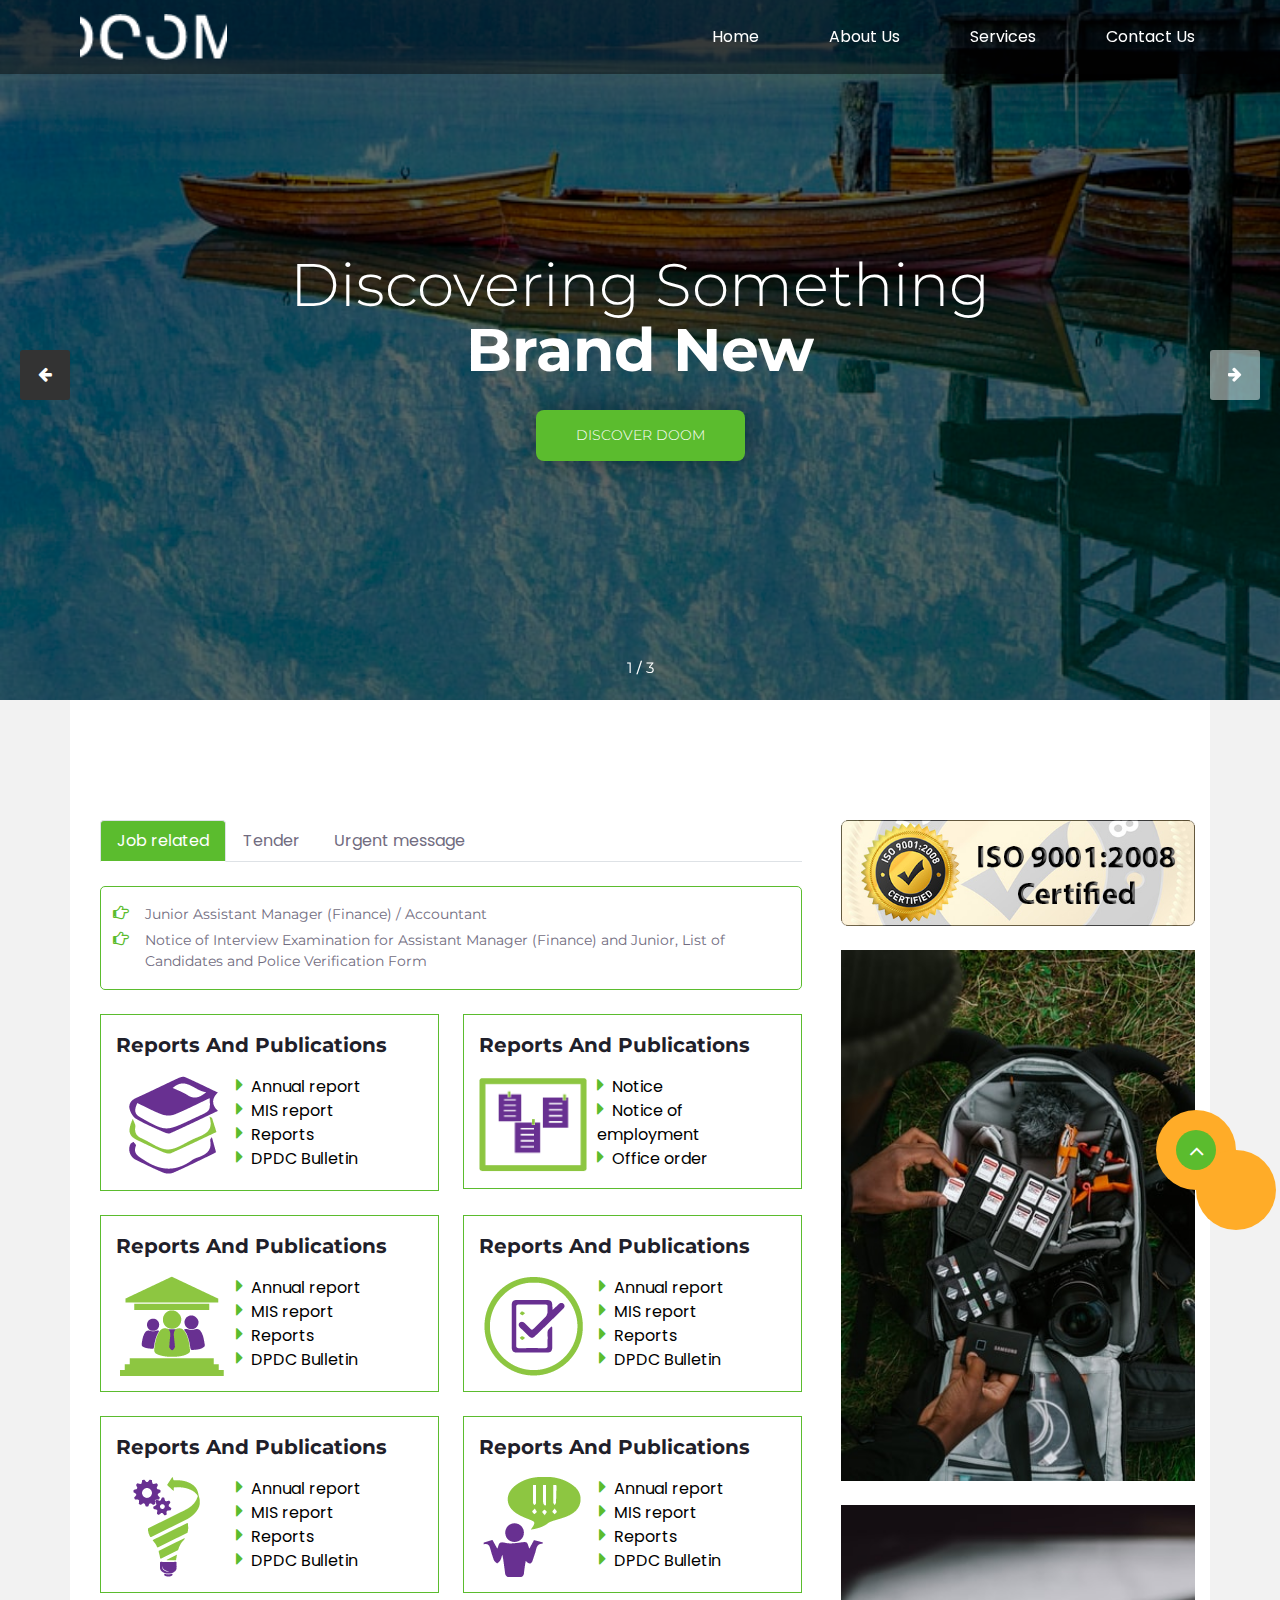
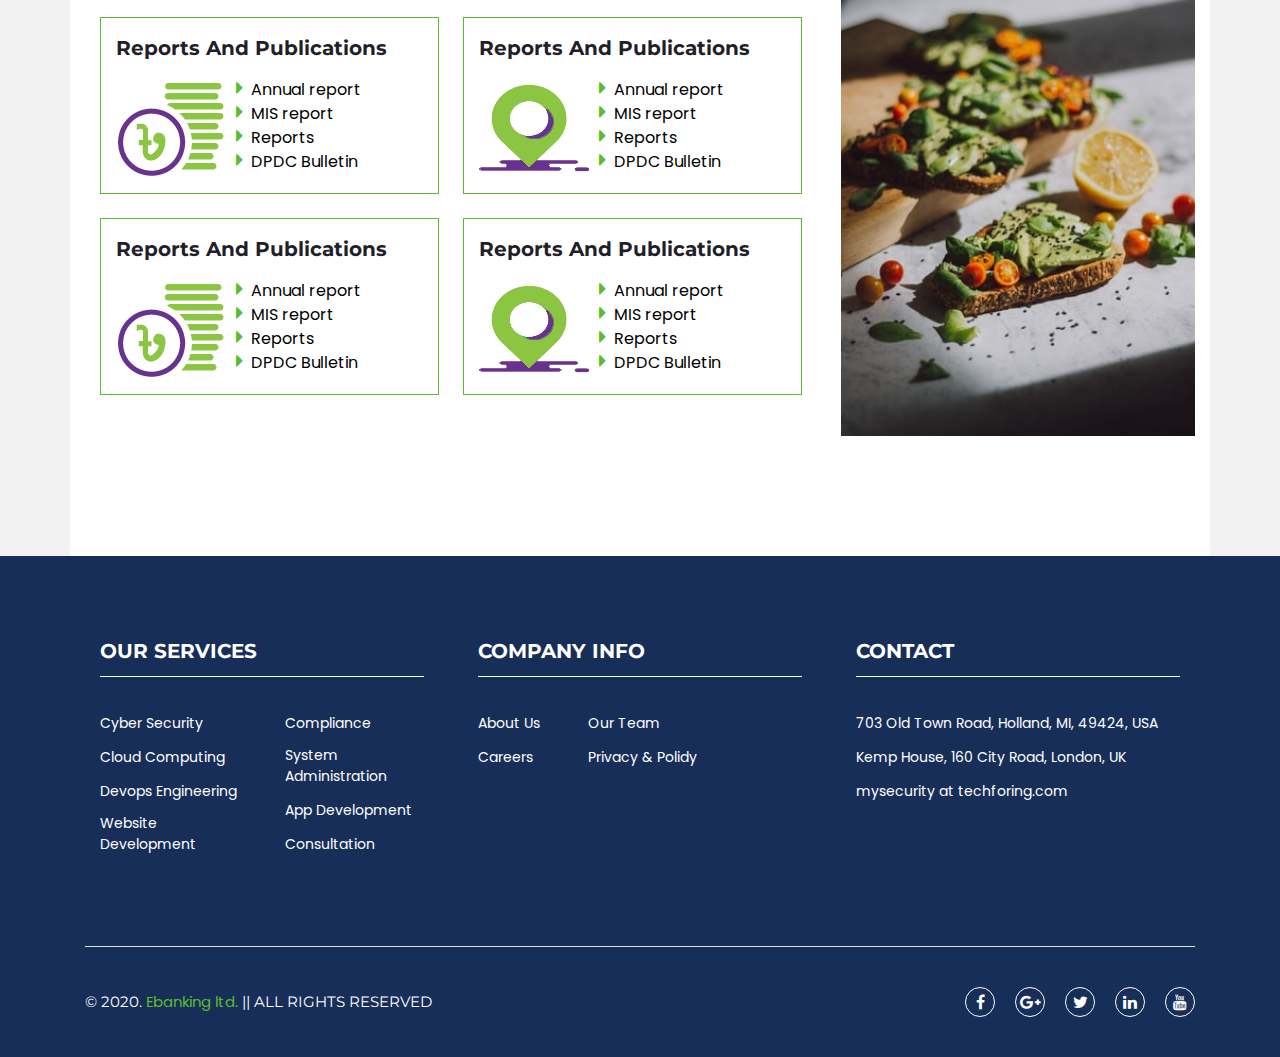
==== index.html @ 88f5cf12 "First update" ====
<!DOCTYPE html>
<html lang="en">
<head>
    <meta charset="UTF-8">
    <meta name="viewport" content="width=device-width, initial-scale=1.0">
    <!-- Google Exo, Montserrat, poppins fonts -->
    <link href="https://fonts.googleapis.com/css2?family=Exo:ital,wght@0,300;0,400;0,500;0,600;0,700;0,800;0,900;1,300;1,400;1,500;1,600;1,700;1,800;1,900&family=Montserrat:ital,wght@0,200;0,300;0,400;0,500;0,600;0,700;1,200;1,300;1,400;1,500;1,600&family=Poppins:ital,wght@0,500;1,500&display=swap" rel="stylesheet" />
    <!-- Favicon hear -->
    <link rel="shortcut icon" href="assets/images/logo/favicon.ico.png" type="image/x-icon">
    <!-- Fontawesome.min.css -->
    <link rel="stylesheet" href="assets/css/font-awesome.min.css" />
    <!-- Bootstrap v5 alpha -->
    <link rel="stylesheet" href="assets/css/bootstrap.min.css" />
    <!-- Animate css -->
    <link rel="stylesheet" href="assets/css/animate.css" />
    <!-- lightcase css -->
    <link rel="stylesheet" href="assets/css/lightcase.css" />
    <!-- swiper css -->
    <link rel="stylesheet" href="assets/css/swiper-bundle.min.css">
    <!-- Plane css -->
    <link rel="stylesheet" href="assets/css/plane.css" />

    <title>FutureGenit</title>
</head>
<body>

    <!-- freeloader start -->
    <!-- freeloader start -->

    <!-- header area start -->
    <header>
        <div class="header-bg">
            <div class="container-fluid p-0">
                <div class="header-item">
                    <div class="header-logo">
                        <a href="#" class="your-barnd">
                            <img src="assets/images/logo/01.png" alt="">
                        </a>
                    </div>
                    <div class="header-menu">
                        <div class="overlay"></div>
                        <div class="main-menu">
                            <ul class="menu-list list-unstyled">
                                <li class="active">
                                    <a href="#home" class="ploor-link">Home</a>
                                </li>
                                <li>
                                    <a href="#about" class="ploor-link">About Us</a>
                                </li>
                                <li>
                                    <a href="#service" class="ploor-link">Services</a>
                                </li>
                                <li>
                                    <a href="#contact" class="ploor-link">Contact Us</a>
                                </li>
                            </ul>
                        </div>
                        <div class="mobile-bar">
                            <span></span>
                            <span></span>
                            <span></span>
                        </div>
                    </div>
                </div>
            </div>
        </div>
    </header>
    <!-- header area Ends  -->

    <!-- banner area start -->
    <section class="banner-area">
        <!-- Swiper -->
        <div class="banner-container">
            <div class="swiper-wrapper">
            <div class="swiper-slide" style="background-image: url(assets/images/banner/bg_1.jpg);">
                <div class="overlay">
                   <div class="container">
                        <div class="banner-position text-center">
                            <div class="banner-content">
                                <span>Discovering Something</span>
                                <h2>Brand New</h2>
                                <button type="button" id="btn" class="btn"><span>Discover Doom</span></button>
                            </div>
                        </div>
                   </div>
                </div>
            </div>
            <div class="swiper-slide" style="background-image: url(assets/images/banner/bg_2.jpg);">
                <div class="overlay">
                   <div class="container">
                        <div class="banner-position text-center">
                            <div class="banner-content">
                                <span>Discovering Something</span>
                                <h2>Brand New</h2>
                                <button type="button" id="btn" class="btn"><span>Discover Doom</span></button>
                            </div>
                        </div>
                   </div>
                </div>
            </div>
            <div class="swiper-slide" style="background-image: url(assets/images/banner/bg_3.jpg);">
                <div class="overlay">
                   <div class="container">
                        <div class="banner-position text-center">
                            <div class="banner-content">
                                <span>Discovering Something</span>
                                <h2>Brand New</h2>
                                <button type="button" id="btn" class="btn"><span>Discover Doom</span></button>
                            </div>
                        </div>
                   </div>
                </div>
            </div>
            </div>
            <!-- Add Pagination -->
            <div class="swiper-pagination"></div>
            <!-- Add Arrows -->
            <div class="banner-button-next"><i class="fa fa-arrow-right" data-toggle="tooltip" data-placement="top" title="Nex"></i></div>
            <div class="banner-button-prev"><i class="fa fa-arrow-left" data-toggle="tooltip" data-placement="top" title="Prev"></i></div>
        </div>
    </section>
    <!-- banner area ends  -->

    <!-- main content start -->
    <div id="main-content">
        <div class="container bg-white">
            <div class="row">
                <div class="col-lg-8 col-12">
                    <!-- Feature tab start -->
                    <section  class="feature-area">
                        <div class="container">
                            <div class="content-header">
                                <nav>
                                    <div class="nav nav-tabs" id="nav-tab" role="tablist">
                                        <a class="nav-link active" id="nav-job-tab" data-toggle="tab" href="#nav-job" role="tab" aria-controls="nav-job" aria-selected="true">Job related</a>
                                        <a class="nav-link" id="nav-tender-tab" data-toggle="tab" href="#nav-tender" role="tab" aria-controls="nav-tender" aria-selected="false">Tender</a>
                                        <a class="nav-link" id="nav-message-tab" data-toggle="tab" href="#nav-message" role="tab" aria-controls="nav-message" aria-selected="false">Urgent message</a>
                                    </div>
                                </nav>
                            </div>
                            <div class="section-wrapper">
                                <div class="tab-content" id="nav-tabContent">
                                    <div class="tab-pane fade show active" id="nav-job" role="tabpanel" aria-labelledby="nav-job-tab">
                                        <div class="ca-content">
                                            <ul id="career_lst">
                                                <li><a href="#0"><i class="fa fa-hand-o-right"></i><span>Junior Assistant Manager (Finance) / Accountant</span></a></li>
                                                <li><a href="#0"><i class="fa fa-hand-o-right"></i><span>Notice of Interview Examination for Assistant Manager (Finance) and Junior, List of Candidates and Police Verification Form</span></a></li>
                                            </ul>
                                        </div>
                                        <div class="row">
                                            <div class="col-md-6 col-12 mb-4">
                                                <div class="feature-item">
                                                    <div class="item-title">
                                                        <h4>Reports and Publications</h4>
                                                    </div>
                                                    <div class="feature-content">
                                                        <div class="content-thumb">
                                                            <img src="assets/images/feature/01.png" alt="feature-images">
                                                        </div>
                                                        <ul class="content-list">
                                                            <li>
                                                                <a href="#0" data-toggle="tooltip" data-placement="right" title="Reports"><i class="fa fa-caret-right"></i>Annual report</a>
                                                            </li>
                                                            <li>
                                                                <a href="#0" data-toggle="tooltip" data-placement="right" title="MIS reports"><i class="fa fa-caret-right"></i>MIS report</a>
                                                            </li>
                                                            <li>
                                                                <a href="#0" data-toggle="tooltip" data-placement="right" title="Reports"><i class="fa fa-caret-right"></i>Reports</a>
                                                            </li>
                                                            <li>
                                                                <a href="#0" data-toggle="tooltip" data-placement="right" title="Bulletin"><i class="fa fa-caret-right"></i>DPDC Bulletin</a>
                                                            </li>
                                                        </ul>
                                                    </div>
                                                </div>
                                            </div>
                                            <div class="col-md-6 col-12 mb-4">
                                                <div class="feature-item">
                                                    <div class="item-title">
                                                        <h4>Reports and Publications</h4>
                                                    </div>
                                                    <div class="feature-content">
                                                        <div class="content-thumb">
                                                            <img src="assets/images/feature/02.png" alt="feature-images">
                                                        </div>
                                                        <ul class="content-list">
                                                            <li>
                                                                <a href="#0" data-toggle="tooltip" data-placement="right" title="Notice"><i class="fa fa-caret-right"></i>Notice</a>
                                                            </li>
                                                            <li>
                                                                <a href="#0" data-toggle="tooltip" data-placement="right" title="Notice of employment"><i class="fa fa-caret-right"></i>Notice of employment</a>
                                                            </li>
                                                            <li>
                                                                <a href="#0" data-toggle="tooltip" data-placement="right" title="Office order"><i class="fa fa-caret-right"></i>Office order</a>
                                                            </li>
                                                        </ul>
                                                    </div>
                                                </div>
                                            </div>
                                            <div class="col-md-6 col-12 mb-4">
                                                <div class="feature-item">
                                                    <div class="item-title">
                                                        <h4>Reports and Publications</h4>
                                                    </div>
                                                    <div class="feature-content">
                                                        <div class="content-thumb">
                                                            <img src="assets/images/feature/03.png" alt="feature-images">
                                                        </div>
                                                        <ul class="content-list">
                                                            <li>
                                                                <a href="#0" data-toggle="tooltip" data-placement="right" title="Reports"><i class="fa fa-caret-right"></i>Annual report</a>
                                                            </li>
                                                            <li>
                                                                <a href="#0" data-toggle="tooltip" data-placement="right" title="MIS reports"><i class="fa fa-caret-right"></i>MIS report</a>
                                                            </li>
                                                            <li>
                                                                <a href="#0" data-toggle="tooltip" data-placement="right" title="Reports"><i class="fa fa-caret-right"></i>Reports</a>
                                                            </li>
                                                            <li>
                                                                <a href="#0" data-toggle="tooltip" data-placement="right" title="Bulletin"><i class="fa fa-caret-right"></i>DPDC Bulletin</a>
                                                            </li>
                                                        </ul>
                                                    </div>
                                                </div>
                                            </div>
                                            <div class="col-md-6 col-12 mb-4">
                                                <div class="feature-item">
                                                    <div class="item-title">
                                                        <h4>Reports and Publications</h4>
                                                    </div>
                                                    <div class="feature-content">
                                                        <div class="content-thumb">
                                                            <img src="assets/images/feature/04.png" alt="feature-images">
                                                        </div>
                                                        <ul class="content-list">
                                                            <li>
                                                                <a href="#0" data-toggle="tooltip" data-placement="right" title="Reports"><i class="fa fa-caret-right"></i>Annual report</a>
                                                            </li>
                                                            <li>
                                                                <a href="#0" data-toggle="tooltip" data-placement="right" title="MIS reports"><i class="fa fa-caret-right"></i>MIS report</a>
                                                            </li>
                                                            <li>
                                                                <a href="#0" data-toggle="tooltip" data-placement="right" title="Reports"><i class="fa fa-caret-right"></i>Reports</a>
                                                            </li>
                                                            <li>
                                                                <a href="#0" data-toggle="tooltip" data-placement="right" title="Bulletin"><i class="fa fa-caret-right"></i>DPDC Bulletin</a>
                                                            </li>
                                                        </ul>
                                                    </div>
                                                </div>
                                            </div>
                                            <div class="col-md-6 col-12 mb-4">
                                                <div class="feature-item">
                                                    <div class="item-title">
                                                        <h4>Reports and Publications</h4>
                                                    </div>
                                                    <div class="feature-content">
                                                        <div class="content-thumb">
                                                            <img src="assets/images/feature/05.png" alt="feature-images">
                                                        </div>
                                                        <ul class="content-list">
                                                            <li>
                                                                <a href="#0" data-toggle="tooltip" data-placement="right" title="Reports"><i class="fa fa-caret-right"></i>Annual report</a>
                                                            </li>
                                                            <li>
                                                                <a href="#0" data-toggle="tooltip" data-placement="right" title="MIS reports"><i class="fa fa-caret-right"></i>MIS report</a>
                                                            </li>
                                                            <li>
                                                                <a href="#0" data-toggle="tooltip" data-placement="right" title="Reports"><i class="fa fa-caret-right"></i>Reports</a>
                                                            </li>
                                                            <li>
                                                                <a href="#0" data-toggle="tooltip" data-placement="right" title="Bulletin"><i class="fa fa-caret-right"></i>DPDC Bulletin</a>
                                                            </li>
                                                        </ul>
                                                    </div>
                                                </div>
                                            </div>
                                            <div class="col-md-6 col-12 mb-4">
                                                <div class="feature-item">
                                                    <div class="item-title">
                                                        <h4>Reports and Publications</h4>
                                                    </div>
                                                    <div class="feature-content">
                                                        <div class="content-thumb">
                                                            <img src="assets/images/feature/06.png" alt="feature-images">
                                                        </div>
                                                        <ul class="content-list">
                                                            <li>
                                                                <a href="#0" data-toggle="tooltip" data-placement="right" title="Reports"><i class="fa fa-caret-right"></i>Annual report</a>
                                                            </li>
                                                            <li>
                                                                <a href="#0" data-toggle="tooltip" data-placement="right" title="MIS reports"><i class="fa fa-caret-right"></i>MIS report</a>
                                                            </li>
                                                            <li>
                                                                <a href="#0" data-toggle="tooltip" data-placement="right" title="Reports"><i class="fa fa-caret-right"></i>Reports</a>
                                                            </li>
                                                            <li>
                                                                <a href="#0" data-toggle="tooltip" data-placement="right" title="Bulletin"><i class="fa fa-caret-right"></i>DPDC Bulletin</a>
                                                            </li>
                                                        </ul>
                                                    </div>
                                                </div>
                                            </div>
                                            <div class="col-md-6 col-12 mb-4">
                                                <div class="feature-item">
                                                    <div class="item-title">
                                                        <h4>Reports and Publications</h4>
                                                    </div>
                                                    <div class="feature-content">
                                                        <div class="content-thumb">
                                                            <img src="assets/images/feature/07.png" alt="feature-images">
                                                        </div>
                                                        <ul class="content-list">
                                                            <li>
                                                                <a href="#0" data-toggle="tooltip" data-placement="right" title="Reports"><i class="fa fa-caret-right"></i>Annual report</a>
                                                            </li>
                                                            <li>
                                                                <a href="#0" data-toggle="tooltip" data-placement="right" title="MIS reports"><i class="fa fa-caret-right"></i>MIS report</a>
                                                            </li>
                                                            <li>
                                                                <a href="#0" data-toggle="tooltip" data-placement="right" title="Reports"><i class="fa fa-caret-right"></i>Reports</a>
                                                            </li>
                                                            <li>
                                                                <a href="#0" data-toggle="tooltip" data-placement="right" title="Bulletin"><i class="fa fa-caret-right"></i>DPDC Bulletin</a>
                                                            </li>
                                                        </ul>
                                                    </div>
                                                </div>
                                            </div>
                                            <div class="col-md-6 col-12 mb-4">
                                                <div class="feature-item">
                                                    <div class="item-title">
                                                        <h4>Reports and Publications</h4>
                                                    </div>
                                                    <div class="feature-content">
                                                        <div class="content-thumb">
                                                            <img src="assets/images/feature/08.png" alt="feature-images">
                                                        </div>
                                                        <ul class="content-list">
                                                            <li>
                                                                <a href="#0" data-toggle="tooltip" data-placement="right" title="Reports"><i class="fa fa-caret-right"></i>Annual report</a>
                                                            </li>
                                                            <li>
                                                                <a href="#0" data-toggle="tooltip" data-placement="right" title="MIS reports"><i class="fa fa-caret-right"></i>MIS report</a>
                                                            </li>
                                                            <li>
                                                                <a href="#0" data-toggle="tooltip" data-placement="right" title="Reports"><i class="fa fa-caret-right"></i>Reports</a>
                                                            </li>
                                                            <li>
                                                                <a href="#0" data-toggle="tooltip" data-placement="right" title="Bulletin"><i class="fa fa-caret-right"></i>DPDC Bulletin</a>
                                                            </li>
                                                        </ul>
                                                    </div>
                                                </div>
                                            </div>
                                            <div class="col-md-6 col-12 mb-4 mb-md-0">
                                                <div class="feature-item">
                                                    <div class="item-title">
                                                        <h4>Reports and Publications</h4>
                                                    </div>
                                                    <div class="feature-content">
                                                        <div class="content-thumb">
                                                            <img src="assets/images/feature/07.png" alt="feature-images">
                                                        </div>
                                                        <ul class="content-list">
                                                            <li>
                                                                <a href="#0" data-toggle="tooltip" data-placement="right" title="Reports"><i class="fa fa-caret-right"></i>Annual report</a>
                                                            </li>
                                                            <li>
                                                                <a href="#0" data-toggle="tooltip" data-placement="right" title="MIS reports"><i class="fa fa-caret-right"></i>MIS report</a>
                                                            </li>
                                                            <li>
                                                                <a href="#0" data-toggle="tooltip" data-placement="right" title="Reports"><i class="fa fa-caret-right"></i>Reports</a>
                                                            </li>
                                                            <li>
                                                                <a href="#0" data-toggle="tooltip" data-placement="right" title="Bulletin"><i class="fa fa-caret-right"></i>DPDC Bulletin</a>
                                                            </li>
                                                        </ul>
                                                    </div>
                                                </div>
                                            </div>
                                            <div class="col-md-6 col-12 mb-4 mb-md-0">
                                                <div class="feature-item">
                                                    <div class="item-title">
                                                        <h4>Reports and Publications</h4>
                                                    </div>
                                                    <div class="feature-content">
                                                        <div class="content-thumb">
                                                            <img src="assets/images/feature/08.png" alt="feature-images">
                                                        </div>
                                                        <ul class="content-list">
                                                            <li>
                                                                <a href="#0" data-toggle="tooltip" data-placement="right" title="Reports"><i class="fa fa-caret-right"></i>Annual report</a>
                                                            </li>
                                                            <li>
                                                                <a href="#0" data-toggle="tooltip" data-placement="right" title="MIS reports"><i class="fa fa-caret-right"></i>MIS report</a>
                                                            </li>
                                                            <li>
                                                                <a href="#0" data-toggle="tooltip" data-placement="right" title="Reports"><i class="fa fa-caret-right"></i>Reports</a>
                                                            </li>
                                                            <li>
                                                                <a href="#0" data-toggle="tooltip" data-placement="right" title="Bulletin"><i class="fa fa-caret-right"></i>DPDC Bulletin</a>
                                                            </li>
                                                        </ul>
                                                    </div>
                                                </div>
                                            </div>
                                        </div>
                                    </div>
                                    <div class="tab-pane fade" id="nav-tender" role="tabpanel" aria-labelledby="nav-tender-tab">
                                        <div class="ca-content">
                                            <ul id="career_lst">
                                                <li><a href="#0"><i class="fa fa-hand-o-right"></i><span>Providing of Vehicle Services of Micro-bus with Driver Fuels & Maintenance on monthly rental basis for One year.</span></a></li>
                                                <li><a href="#0"><i class="fa fa-hand-o-right"></i><span>Procurement and Supply of Pre-Printed Bill Form, White Paper, Amendment and Other Forms.</span></a></li>
                                                <li><a href="#0"><i class="fa fa-hand-o-right"></i><span>Installation of 11kV Dual source at Judges Complex and Judges Tower, Dhaka under NOCS Kakrail.</span></a></li>
                                                <li><a href="#0"><i class="fa fa-hand-o-right"></i><span>Providing of Vehicle Services of 2 Cars and 2 Microbuses with Driver Fuels & Maintenance on monthly rental basis for Six months under ESPSN project, DPDC</span></a></li>
                                            </ul>
                                        </div>
                                        <div class="row">
                                            <div class="col-md-6 col-12 mb-4">
                                                <div class="feature-item">
                                                    <div class="item-title">
                                                        <h4>Reports and Publications</h4>
                                                    </div>
                                                    <div class="feature-content">
                                                        <div class="content-thumb">
                                                            <img src="assets/images/feature/01.png" alt="feature-images">
                                                        </div>
                                                        <ul class="content-list">
                                                            <li>
                                                                <a href="#0" data-toggle="tooltip" data-placement="right" title="Reports"><i class="fa fa-caret-right"></i>Annual report</a>
                                                            </li>
                                                            <li>
                                                                <a href="#0" data-toggle="tooltip" data-placement="right" title="MIS reports"><i class="fa fa-caret-right"></i>MIS report</a>
                                                            </li>
                                                            <li>
                                                                <a href="#0" data-toggle="tooltip" data-placement="right" title="Reports"><i class="fa fa-caret-right"></i>Reports</a>
                                                            </li>
                                                            <li>
                                                                <a href="#0" data-toggle="tooltip" data-placement="right" title="Bulletin"><i class="fa fa-caret-right"></i>DPDC Bulletin</a>
                                                            </li>
                                                        </ul>
                                                    </div>
                                                </div>
                                            </div>
                                            <div class="col-md-6 col-12 mb-4">
                                                <div class="feature-item">
                                                    <div class="item-title">
                                                        <h4>Reports and Publications</h4>
                                                    </div>
                                                    <div class="feature-content">
                                                        <div class="content-thumb">
                                                            <img src="assets/images/feature/02.png" alt="feature-images">
                                                        </div>
                                                        <ul class="content-list">
                                                            <li>
                                                                <a href="#0" data-toggle="tooltip" data-placement="right" title="Notice"><i class="fa fa-caret-right"></i>Notice</a>
                                                            </li>
                                                            <li>
                                                                <a href="#0" data-toggle="tooltip" data-placement="right" title="Notice of employment"><i class="fa fa-caret-right"></i>Notice of employment</a>
                                                            </li>
                                                            <li>
                                                                <a href="#0" data-toggle="tooltip" data-placement="right" title="Office order"><i class="fa fa-caret-right"></i>Office order</a>
                                                            </li>
                                                        </ul>
                                                    </div>
                                                </div>
                                            </div>
                                            <div class="col-md-6 col-12 mb-4">
                                                <div class="feature-item">
                                                    <div class="item-title">
                                                        <h4>Reports and Publications</h4>
                                                    </div>
                                                    <div class="feature-content">
                                                        <div class="content-thumb">
                                                            <img src="assets/images/feature/03.png" alt="feature-images">
                                                        </div>
                                                        <ul class="content-list">
                                                            <li>
                                                                <a href="#0" data-toggle="tooltip" data-placement="right" title="Reports"><i class="fa fa-caret-right"></i>Annual report</a>
                                                            </li>
                                                            <li>
                                                                <a href="#0" data-toggle="tooltip" data-placement="right" title="MIS reports"><i class="fa fa-caret-right"></i>MIS report</a>
                                                            </li>
                                                            <li>
                                                                <a href="#0" data-toggle="tooltip" data-placement="right" title="Reports"><i class="fa fa-caret-right"></i>Reports</a>
                                                            </li>
                                                            <li>
                                                                <a href="#0" data-toggle="tooltip" data-placement="right" title="Bulletin"><i class="fa fa-caret-right"></i>DPDC Bulletin</a>
                                                            </li>
                                                        </ul>
                                                    </div>
                                                </div>
                                            </div>
                                            <div class="col-md-6 col-12 mb-4">
                                                <div class="feature-item">
                                                    <div class="item-title">
                                                        <h4>Reports and Publications</h4>
                                                    </div>
                                                    <div class="feature-content">
                                                        <div class="content-thumb">
                                                            <img src="assets/images/feature/04.png" alt="feature-images">
                                                        </div>
                                                        <ul class="content-list">
                                                            <li>
                                                                <a href="#0" data-toggle="tooltip" data-placement="right" title="Reports"><i class="fa fa-caret-right"></i>Annual report</a>
                                                            </li>
                                                            <li>
                                                                <a href="#0" data-toggle="tooltip" data-placement="right" title="MIS reports"><i class="fa fa-caret-right"></i>MIS report</a>
                                                            </li>
                                                            <li>
                                                                <a href="#0" data-toggle="tooltip" data-placement="right" title="Reports"><i class="fa fa-caret-right"></i>Reports</a>
                                                            </li>
                                                            <li>
                                                                <a href="#0" data-toggle="tooltip" data-placement="right" title="Bulletin"><i class="fa fa-caret-right"></i>DPDC Bulletin</a>
                                                            </li>
                                                        </ul>
                                                    </div>
                                                </div>
                                            </div>
                                            <div class="col-md-6 col-12 mb-4">
                                                <div class="feature-item">
                                                    <div class="item-title">
                                                        <h4>Reports and Publications</h4>
                                                    </div>
                                                    <div class="feature-content">
                                                        <div class="content-thumb">
                                                            <img src="assets/images/feature/05.png" alt="feature-images">
                                                        </div>
                                                        <ul class="content-list">
                                                            <li>
                                                                <a href="#0" data-toggle="tooltip" data-placement="right" title="Reports"><i class="fa fa-caret-right"></i>Annual report</a>
                                                            </li>
                                                            <li>
                                                                <a href="#0" data-toggle="tooltip" data-placement="right" title="MIS reports"><i class="fa fa-caret-right"></i>MIS report</a>
                                                            </li>
                                                            <li>
                                                                <a href="#0" data-toggle="tooltip" data-placement="right" title="Reports"><i class="fa fa-caret-right"></i>Reports</a>
                                                            </li>
                                                            <li>
                                                                <a href="#0" data-toggle="tooltip" data-placement="right" title="Bulletin"><i class="fa fa-caret-right"></i>DPDC Bulletin</a>
                                                            </li>
                                                        </ul>
                                                    </div>
                                                </div>
                                            </div>
                                            <div class="col-md-6 col-12 mb-4">
                                                <div class="feature-item">
                                                    <div class="item-title">
                                                        <h4>Reports and Publications</h4>
                                                    </div>
                                                    <div class="feature-content">
                                                        <div class="content-thumb">
                                                            <img src="assets/images/feature/06.png" alt="feature-images">
                                                        </div>
                                                        <ul class="content-list">
                                                            <li>
                                                                <a href="#0" data-toggle="tooltip" data-placement="right" title="Reports"><i class="fa fa-caret-right"></i>Annual report</a>
                                                            </li>
                                                            <li>
                                                                <a href="#0" data-toggle="tooltip" data-placement="right" title="MIS reports"><i class="fa fa-caret-right"></i>MIS report</a>
                                                            </li>
                                                            <li>
                                                                <a href="#0" data-toggle="tooltip" data-placement="right" title="Reports"><i class="fa fa-caret-right"></i>Reports</a>
                                                            </li>
                                                            <li>
                                                                <a href="#0" data-toggle="tooltip" data-placement="right" title="Bulletin"><i class="fa fa-caret-right"></i>DPDC Bulletin</a>
                                                            </li>
                                                        </ul>
                                                    </div>
                                                </div>
                                            </div>
                                            <div class="col-md-6 col-12 mb-4">
                                                <div class="feature-item">
                                                    <div class="item-title">
                                                        <h4>Reports and Publications</h4>
                                                    </div>
                                                    <div class="feature-content">
                                                        <div class="content-thumb">
                                                            <img src="assets/images/feature/07.png" alt="feature-images">
                                                        </div>
                                                        <ul class="content-list">
                                                            <li>
                                                                <a href="#0" data-toggle="tooltip" data-placement="right" title="Reports"><i class="fa fa-caret-right"></i>Annual report</a>
                                                            </li>
                                                            <li>
                                                                <a href="#0" data-toggle="tooltip" data-placement="right" title="MIS reports"><i class="fa fa-caret-right"></i>MIS report</a>
                                                            </li>
                                                            <li>
                                                                <a href="#0" data-toggle="tooltip" data-placement="right" title="Reports"><i class="fa fa-caret-right"></i>Reports</a>
                                                            </li>
                                                            <li>
                                                                <a href="#0" data-toggle="tooltip" data-placement="right" title="Bulletin"><i class="fa fa-caret-right"></i>DPDC Bulletin</a>
                                                            </li>
                                                        </ul>
                                                    </div>
                                                </div>
                                            </div>
                                            <div class="col-md-6 col-12 mb-4">
                                                <div class="feature-item">
                                                    <div class="item-title">
                                                        <h4>Reports and Publications</h4>
                                                    </div>
                                                    <div class="feature-content">
                                                        <div class="content-thumb">
                                                            <img src="assets/images/feature/08.png" alt="feature-images">
                                                        </div>
                                                        <ul class="content-list">
                                                            <li>
                                                                <a href="#0" data-toggle="tooltip" data-placement="right" title="Reports"><i class="fa fa-caret-right"></i>Annual report</a>
                                                            </li>
                                                            <li>
                                                                <a href="#0" data-toggle="tooltip" data-placement="right" title="MIS reports"><i class="fa fa-caret-right"></i>MIS report</a>
                                                            </li>
                                                            <li>
                                                                <a href="#0" data-toggle="tooltip" data-placement="right" title="Reports"><i class="fa fa-caret-right"></i>Reports</a>
                                                            </li>
                                                            <li>
                                                                <a href="#0" data-toggle="tooltip" data-placement="right" title="Bulletin"><i class="fa fa-caret-right"></i>DPDC Bulletin</a>
                                                            </li>
                                                        </ul>
                                                    </div>
                                                </div>
                                            </div>
                                            <div class="col-md-6 col-12 mb-4 mb-md-0">
                                                <div class="feature-item">
                                                    <div class="item-title">
                                                        <h4>Reports and Publications</h4>
                                                    </div>
                                                    <div class="feature-content">
                                                        <div class="content-thumb">
                                                            <img src="assets/images/feature/07.png" alt="feature-images">
                                                        </div>
                                                        <ul class="content-list">
                                                            <li>
                                                                <a href="#0" data-toggle="tooltip" data-placement="right" title="Reports"><i class="fa fa-caret-right"></i>Annual report</a>
                                                            </li>
                                                            <li>
                                                                <a href="#0" data-toggle="tooltip" data-placement="right" title="MIS reports"><i class="fa fa-caret-right"></i>MIS report</a>
                                                            </li>
                                                            <li>
                                                                <a href="#0" data-toggle="tooltip" data-placement="right" title="Reports"><i class="fa fa-caret-right"></i>Reports</a>
                                                            </li>
                                                            <li>
                                                                <a href="#0" data-toggle="tooltip" data-placement="right" title="Bulletin"><i class="fa fa-caret-right"></i>DPDC Bulletin</a>
                                                            </li>
                                                        </ul>
                                                    </div>
                                                </div>
                                            </div>
                                            <div class="col-md-6 col-12 mb-4 mb-md-0">
                                                <div class="feature-item">
                                                    <div class="item-title">
                                                        <h4>Reports and Publications</h4>
                                                    </div>
                                                    <div class="feature-content">
                                                        <div class="content-thumb">
                                                            <img src="assets/images/feature/08.png" alt="feature-images">
                                                        </div>
                                                        <ul class="content-list">
                                                            <li>
                                                                <a href="#0" data-toggle="tooltip" data-placement="right" title="Reports"><i class="fa fa-caret-right"></i>Annual report</a>
                                                            </li>
                                                            <li>
                                                                <a href="#0" data-toggle="tooltip" data-placement="right" title="MIS reports"><i class="fa fa-caret-right"></i>MIS report</a>
                                                            </li>
                                                            <li>
                                                                <a href="#0" data-toggle="tooltip" data-placement="right" title="Reports"><i class="fa fa-caret-right"></i>Reports</a>
                                                            </li>
                                                            <li>
                                                                <a href="#0" data-toggle="tooltip" data-placement="right" title="Bulletin"><i class="fa fa-caret-right"></i>DPDC Bulletin</a>
                                                            </li>
                                                        </ul>
                                                    </div>
                                                </div>
                                            </div>
                                        </div>
                                    </div>
                                    <div class="tab-pane fade" id="nav-message" role="tabpanel" aria-labelledby="nav-message-tab">
                                        <div class="ca-content">
                                            <ul id="career_lst">
                                                <li><a href="#0"><span>No results</span></a></li>
                                            </ul>
                                        </div>
                                        <div class="row">
                                            <div class="col-md-6 col-12 mb-4">
                                                <div class="feature-item">
                                                    <div class="item-title">
                                                        <h4>Reports and Publications</h4>
                                                    </div>
                                                    <div class="feature-content">
                                                        <div class="content-thumb">
                                                            <img src="assets/images/feature/01.png" alt="feature-images">
                                                        </div>
                                                        <ul class="content-list">
                                                            <li>
                                                                <a href="#0" data-toggle="tooltip" data-placement="right" title="Reports"><i class="fa fa-caret-right"></i>Annual report</a>
                                                            </li>
                                                            <li>
                                                                <a href="#0" data-toggle="tooltip" data-placement="right" title="MIS reports"><i class="fa fa-caret-right"></i>MIS report</a>
                                                            </li>
                                                            <li>
                                                                <a href="#0" data-toggle="tooltip" data-placement="right" title="Reports"><i class="fa fa-caret-right"></i>Reports</a>
                                                            </li>
                                                            <li>
                                                                <a href="#0" data-toggle="tooltip" data-placement="right" title="Bulletin"><i class="fa fa-caret-right"></i>DPDC Bulletin</a>
                                                            </li>
                                                        </ul>
                                                    </div>
                                                </div>
                                            </div>
                                            <div class="col-md-6 col-12 mb-4">
                                                <div class="feature-item">
                                                    <div class="item-title">
                                                        <h4>Reports and Publications</h4>
                                                    </div>
                                                    <div class="feature-content">
                                                        <div class="content-thumb">
                                                            <img src="assets/images/feature/02.png" alt="feature-images">
                                                        </div>
                                                        <ul class="content-list">
                                                            <li>
                                                                <a href="#0" data-toggle="tooltip" data-placement="right" title="Notice"><i class="fa fa-caret-right"></i>Notice</a>
                                                            </li>
                                                            <li>
                                                                <a href="#0" data-toggle="tooltip" data-placement="right" title="Notice of employment"><i class="fa fa-caret-right"></i>Notice of employment</a>
                                                            </li>
                                                            <li>
                                                                <a href="#0" data-toggle="tooltip" data-placement="right" title="Office order"><i class="fa fa-caret-right"></i>Office order</a>
                                                            </li>
                                                        </ul>
                                                    </div>
                                                </div>
                                            </div>
                                            <div class="col-md-6 col-12 mb-4">
                                                <div class="feature-item">
                                                    <div class="item-title">
                                                        <h4>Reports and Publications</h4>
                                                    </div>
                                                    <div class="feature-content">
                                                        <div class="content-thumb">
                                                            <img src="assets/images/feature/03.png" alt="feature-images">
                                                        </div>
                                                        <ul class="content-list">
                                                            <li>
                                                                <a href="#0" data-toggle="tooltip" data-placement="right" title="Reports"><i class="fa fa-caret-right"></i>Annual report</a>
                                                            </li>
                                                            <li>
                                                                <a href="#0" data-toggle="tooltip" data-placement="right" title="MIS reports"><i class="fa fa-caret-right"></i>MIS report</a>
                                                            </li>
                                                            <li>
                                                                <a href="#0" data-toggle="tooltip" data-placement="right" title="Reports"><i class="fa fa-caret-right"></i>Reports</a>
                                                            </li>
                                                            <li>
                                                                <a href="#0" data-toggle="tooltip" data-placement="right" title="Bulletin"><i class="fa fa-caret-right"></i>DPDC Bulletin</a>
                                                            </li>
                                                        </ul>
                                                    </div>
                                                </div>
                                            </div>
                                            <div class="col-md-6 col-12 mb-4">
                                                <div class="feature-item">
                                                    <div class="item-title">
                                                        <h4>Reports and Publications</h4>
                                                    </div>
                                                    <div class="feature-content">
                                                        <div class="content-thumb">
                                                            <img src="assets/images/feature/04.png" alt="feature-images">
                                                        </div>
                                                        <ul class="content-list">
                                                            <li>
                                                                <a href="#0" data-toggle="tooltip" data-placement="right" title="Reports"><i class="fa fa-caret-right"></i>Annual report</a>
                                                            </li>
                                                            <li>
                                                                <a href="#0" data-toggle="tooltip" data-placement="right" title="MIS reports"><i class="fa fa-caret-right"></i>MIS report</a>
                                                            </li>
                                                            <li>
                                                                <a href="#0" data-toggle="tooltip" data-placement="right" title="Reports"><i class="fa fa-caret-right"></i>Reports</a>
                                                            </li>
                                                            <li>
                                                                <a href="#0" data-toggle="tooltip" data-placement="right" title="Bulletin"><i class="fa fa-caret-right"></i>DPDC Bulletin</a>
                                                            </li>
                                                        </ul>
                                                    </div>
                                                </div>
                                            </div>
                                            <div class="col-md-6 col-12 mb-4">
                                                <div class="feature-item">
                                                    <div class="item-title">
                                                        <h4>Reports and Publications</h4>
                                                    </div>
                                                    <div class="feature-content">
                                                        <div class="content-thumb">
                                                            <img src="assets/images/feature/05.png" alt="feature-images">
                                                        </div>
                                                        <ul class="content-list">
                                                            <li>
                                                                <a href="#0" data-toggle="tooltip" data-placement="right" title="Reports"><i class="fa fa-caret-right"></i>Annual report</a>
                                                            </li>
                                                            <li>
                                                                <a href="#0" data-toggle="tooltip" data-placement="right" title="MIS reports"><i class="fa fa-caret-right"></i>MIS report</a>
                                                            </li>
                                                            <li>
                                                                <a href="#0" data-toggle="tooltip" data-placement="right" title="Reports"><i class="fa fa-caret-right"></i>Reports</a>
                                                            </li>
                                                            <li>
                                                                <a href="#0" data-toggle="tooltip" data-placement="right" title="Bulletin"><i class="fa fa-caret-right"></i>DPDC Bulletin</a>
                                                            </li>
                                                        </ul>
                                                    </div>
                                                </div>
                                            </div>
                                            <div class="col-md-6 col-12 mb-4">
                                                <div class="feature-item">
                                                    <div class="item-title">
                                                        <h4>Reports and Publications</h4>
                                                    </div>
                                                    <div class="feature-content">
                                                        <div class="content-thumb">
                                                            <img src="assets/images/feature/06.png" alt="feature-images">
                                                        </div>
                                                        <ul class="content-list">
                                                            <li>
                                                                <a href="#0" data-toggle="tooltip" data-placement="right" title="Reports"><i class="fa fa-caret-right"></i>Annual report</a>
                                                            </li>
                                                            <li>
                                                                <a href="#0" data-toggle="tooltip" data-placement="right" title="MIS reports"><i class="fa fa-caret-right"></i>MIS report</a>
                                                            </li>
                                                            <li>
                                                                <a href="#0" data-toggle="tooltip" data-placement="right" title="Reports"><i class="fa fa-caret-right"></i>Reports</a>
                                                            </li>
                                                            <li>
                                                                <a href="#0" data-toggle="tooltip" data-placement="right" title="Bulletin"><i class="fa fa-caret-right"></i>DPDC Bulletin</a>
                                                            </li>
                                                        </ul>
                                                    </div>
                                                </div>
                                            </div>
                                            <div class="col-md-6 col-12 mb-4">
                                                <div class="feature-item">
                                                    <div class="item-title">
                                                        <h4>Reports and Publications</h4>
                                                    </div>
                                                    <div class="feature-content">
                                                        <div class="content-thumb">
                                                            <img src="assets/images/feature/07.png" alt="feature-images">
                                                        </div>
                                                        <ul class="content-list">
                                                            <li>
                                                                <a href="#0" data-toggle="tooltip" data-placement="right" title="Reports"><i class="fa fa-caret-right"></i>Annual report</a>
                                                            </li>
                                                            <li>
                                                                <a href="#0" data-toggle="tooltip" data-placement="right" title="MIS reports"><i class="fa fa-caret-right"></i>MIS report</a>
                                                            </li>
                                                            <li>
                                                                <a href="#0" data-toggle="tooltip" data-placement="right" title="Reports"><i class="fa fa-caret-right"></i>Reports</a>
                                                            </li>
                                                            <li>
                                                                <a href="#0" data-toggle="tooltip" data-placement="right" title="Bulletin"><i class="fa fa-caret-right"></i>DPDC Bulletin</a>
                                                            </li>
                                                        </ul>
                                                    </div>
                                                </div>
                                            </div>
                                            <div class="col-md-6 col-12 mb-4">
                                                <div class="feature-item">
                                                    <div class="item-title">
                                                        <h4>Reports and Publications</h4>
                                                    </div>
                                                    <div class="feature-content">
                                                        <div class="content-thumb">
                                                            <img src="assets/images/feature/08.png" alt="feature-images">
                                                        </div>
                                                        <ul class="content-list">
                                                            <li>
                                                                <a href="#0" data-toggle="tooltip" data-placement="right" title="Reports"><i class="fa fa-caret-right"></i>Annual report</a>
                                                            </li>
                                                            <li>
                                                                <a href="#0" data-toggle="tooltip" data-placement="right" title="MIS reports"><i class="fa fa-caret-right"></i>MIS report</a>
                                                            </li>
                                                            <li>
                                                                <a href="#0" data-toggle="tooltip" data-placement="right" title="Reports"><i class="fa fa-caret-right"></i>Reports</a>
                                                            </li>
                                                            <li>
                                                                <a href="#0" data-toggle="tooltip" data-placement="right" title="Bulletin"><i class="fa fa-caret-right"></i>DPDC Bulletin</a>
                                                            </li>
                                                        </ul>
                                                    </div>
                                                </div>
                                            </div>
                                            <div class="col-md-6 col-12 mb-4 mb-md-0">
                                                <div class="feature-item">
                                                    <div class="item-title">
                                                        <h4>Reports and Publications</h4>
                                                    </div>
                                                    <div class="feature-content">
                                                        <div class="content-thumb">
                                                            <img src="assets/images/feature/07.png" alt="feature-images">
                                                        </div>
                                                        <ul class="content-list">
                                                            <li>
                                                                <a href="#0" data-toggle="tooltip" data-placement="right" title="Reports"><i class="fa fa-caret-right"></i>Annual report</a>
                                                            </li>
                                                            <li>
                                                                <a href="#0" data-toggle="tooltip" data-placement="right" title="MIS reports"><i class="fa fa-caret-right"></i>MIS report</a>
                                                            </li>
                                                            <li>
                                                                <a href="#0" data-toggle="tooltip" data-placement="right" title="Reports"><i class="fa fa-caret-right"></i>Reports</a>
                                                            </li>
                                                            <li>
                                                                <a href="#0" data-toggle="tooltip" data-placement="right" title="Bulletin"><i class="fa fa-caret-right"></i>DPDC Bulletin</a>
                                                            </li>
                                                        </ul>
                                                    </div>
                                                </div>
                                            </div>
                                            <div class="col-md-6 col-12 mb-4 mb-md-0">
                                                <div class="feature-item">
                                                    <div class="item-title">
                                                        <h4>Reports and Publications</h4>
                                                    </div>
                                                    <div class="feature-content">
                                                        <div class="content-thumb">
                                                            <img src="assets/images/feature/08.png" alt="feature-images">
                                                        </div>
                                                        <ul class="content-list">
                                                            <li>
                                                                <a href="#0" data-toggle="tooltip" data-placement="right" title="Reports"><i class="fa fa-caret-right"></i>Annual report</a>
                                                            </li>
                                                            <li>
                                                                <a href="#0" data-toggle="tooltip" data-placement="right" title="MIS reports"><i class="fa fa-caret-right"></i>MIS report</a>
                                                            </li>
                                                            <li>
                                                                <a href="#0" data-toggle="tooltip" data-placement="right" title="Reports"><i class="fa fa-caret-right"></i>Reports</a>
                                                            </li>
                                                            <li>
                                                                <a href="#0" data-toggle="tooltip" data-placement="right" title="Bulletin"><i class="fa fa-caret-right"></i>DPDC Bulletin</a>
                                                            </li>
                                                        </ul>
                                                    </div>
                                                </div>
                                            </div>
                                        </div>
                                    </div>
                                </div>
                            </div>
                        </div>
                    </section>
                    <!-- Feature tab ends  -->
                </div>  <!-- End col-8 --->
                <div class="col-lg-4 col-12">
                    <div class="right-sidebar">
                        <div class="panel-top mb-4">
                            <img src="assets/images/sidebar/iso.png" alt="">
                        </div>
                        <div class="panel-thumb mb-4">
                            <img src="assets/images/sidebar/01.jpg" alt="">
                        </div>
                        <div class="panel-thumb">
                            <img src="assets/images/sidebar/02.jpg" alt="">
                        </div>
                    </div>
                </div>
            </div>
        </div>
    </div>
    <!-- main content ends  -->

    <!-- footer-area start -->
    <footer>
        <div class="container">
            <div class="section-wrapper">
                <div class="row justify-content-center">
                    <div class="col-lg-4 col-md-6 col-12 pb-4 pb-lg-0">
                        <div class="footer-item">
                            <div class="item-header">
                                <h4>Our Services</h4>
                            </div>
                            <div class="d-flex">
                                <ul class="item-list mr-5">
                                    <li><a href="#0">Cyber Security</a></li>
                                    <li><a href="#0">Cloud Computing</a></li>
                                    <li><a href="#0">Devops Engineering</a></li>
                                    <li><a href="#0">Website Development</a></li>
                                </ul>
                                <ul class="item-list">
                                    <li><a href="#0">Compliance</a></li>
                                    <li><a href="#0">System Administration</a></li>
                                    <li><a href="#0">App Development</a></li>
                                    <li><a href="#0">Consultation</a></li>
                                </ul>
                            </div>
                        </div>
                    </div>
                    <div class="col-lg-4 col-md-6 col-12 pb-4 pb-lg-0">
                        <div class="footer-item">
                            <div class="item-header">
                                <h4>Company info</h4>
                            </div>
                            <div class="d-flex">
                                <ul class="item-list mr-5">
                                    <li><a href="#0">About Us</a></li>
                                    <li><a href="#0">Careers</a></li>
                                </ul>
                                <ul class="item-list">
                                    <li><a href="#0">Our Team</a></li>
                                    <li><a href="#0">Privacy & Polidy</a></li>
                                </ul>
                            </div>
                        </div>
                    </div>
                    <div class="col-lg-4 col-md-6 col-12 pb-4 pb-md-0">
                        <div class="footer-item">
                            <div class="item-header">
                                <h4>Contact</h4>
                            </div>
                            <ul class="item-list">
                                <li><a href="#0">703 Old Town Road, Holland, MI, 49424, USA</a></li>
                                <li><a href="#0">Kemp House, 160 City Road, London, UK</a></li>
                                <li><a href="#0">mysecurity at techforing.com</a></li>
                            </ul>
                        </div>
                    </div>
                </div>
            </div>
            <div class="footer-bottom border-top">
                <div class="temp-text pb-4 pb-md-0">
                    <p>© 2020. <a href="https://Ebanking.com/" target="_blank">Ebanking ltd.</a> || ALL RIGHTS RESERVED</p>
                </div>
                <div class="footer-media">
                    <ul class="mendia-list">
                        <li><a href="#"><i class="fa fa-facebook"></i></a></li>
                        <li><a href="#"><i class="fa fa-google-plus"></i></a></li>
                        <li><a href="#"><i class="fa fa-twitter"></i></a></li>
                        <li><a href="#"><i class="fa fa-linkedin"></i></a></li>
                        <li><a href="#"><i class="fa fa-youtube"></i></a></li>
                    </ul>
                </div>
            </div>
        </div>
    </footer>
    <!-- footer-area ends  -->

    <!-- scroolTop -->
    <a href="#" class="scrollToTop">
        <i class="fa fa-angle-up"></i>
        <span class="pluse_1"></span>
        <span class="pluse_2"></span>
    </a>
    <!-- scroolTop -->

    <!-- optional js -->
    <script src="assets/js/vendors.min.js"></script>
    <script src="assets/js/popper.min.js"></script>
    <script src="assets/js/bootstrap.min.js"></script>
    <script src="assets/js/lightcase.js"></script>
    <script src="assets/js/swiper-bundle.min.js"></script>
    <script src="assets/js/function.js"></script>
</body>
</html>
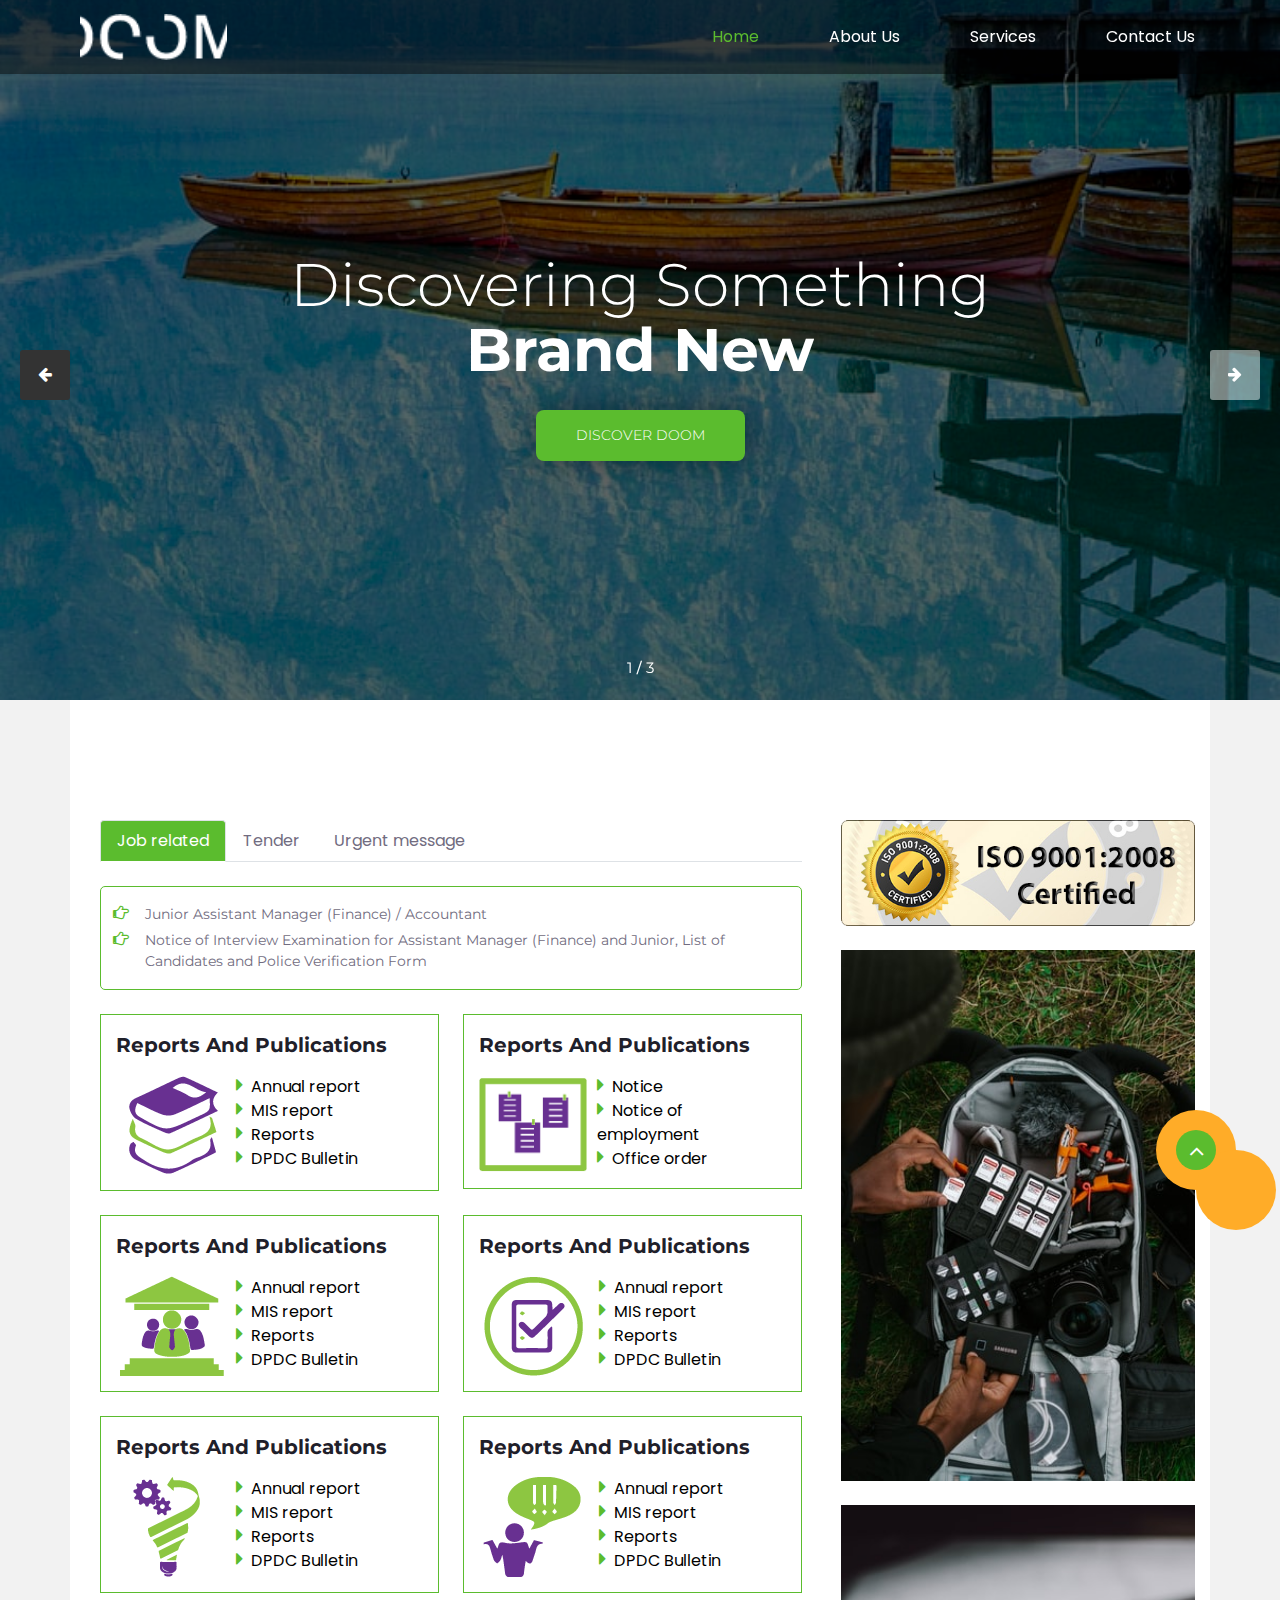
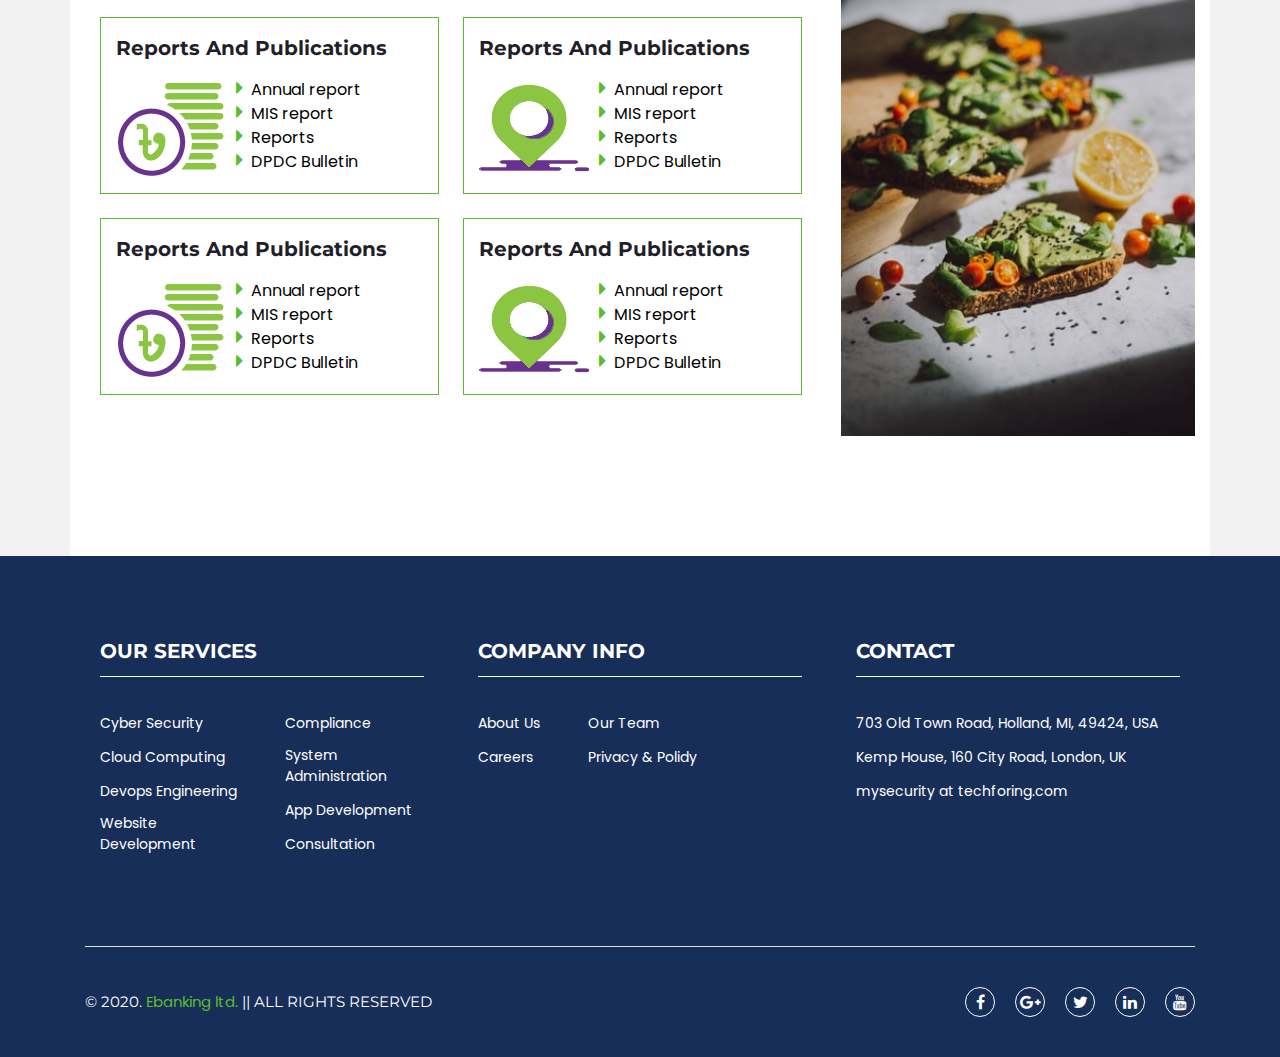
==== commit 7d3a4fbb: "Today I have completed 3 html pages" ====
--- a/index.html
+++ b/index.html
@@ -42,16 +42,16 @@
                         <div class="main-menu">
                             <ul class="menu-list list-unstyled">
                                 <li class="active">
-                                    <a href="#home" class="ploor-link">Home</a>
+                                    <a href="index.html" class="ploor-link">Home</a>
                                 </li>
                                 <li>
-                                    <a href="#about" class="ploor-link">About Us</a>
+                                    <a href="about.html" class="ploor-link">About Us</a>
                                 </li>
                                 <li>
-                                    <a href="#service" class="ploor-link">Services</a>
+                                    <a href="services.html" class="ploor-link">Services</a>
                                 </li>
                                 <li>
-                                    <a href="#contact" class="ploor-link">Contact Us</a>
+                                    <a href="contact.html" class="ploor-link">Contact Us</a>
                                 </li>
                             </ul>
                         </div>
--- a/assets/css/plane.css
+++ b/assets/css/plane.css
@@ -299,11 +299,11 @@
   100% {
     -webkit-transform: scale(1, 1);
     opacity: 0; } }
-header .header-bg .header-item, .banner-area .banner-container .swiper-wrapper .swiper-slide .banner-position, footer .footer-bottom, footer .footer-bottom .footer-media ul.mendia-list {
+header .header-bg .header-item, .banner-area .banner-container .swiper-wrapper .swiper-slide .banner-position, .page-header .page-fluid .page-header-content ul.page-menu, .working-area .section-wrapper ul.working-bar, .team-area .section-wrapper .team-slider .swiper-wrapper .swiper-slide .team-item .item-text ul.mendia-list, footer .footer-bottom, footer .footer-bottom .footer-media ul.mendia-list, .speakus-area .section-wrapper .speak-item {
   display: flex;
   flex-wrap: wrap; }
 
-header .header-bg .header-item .header-menu .main-menu ul.menu-list li::before, header .header-bg .header-item .header-menu .main-menu ul.menu-list a::after, .video-testimonial .section-wrapper .video-thumb .thumb-icon i::after, footer .footer-bottom .footer-media ul.mendia-list a::after, .scrollToTop .pluse_1, .scrollToTop .pluse_2, .scrollToTop .pluse_1::after, .scrollToTop .pluse_1::before, .scrollToTop .pluse_2::after, .scrollToTop .pluse_2::before {
+header .header-bg .header-item .header-menu .main-menu ul.menu-list li::before, header .header-bg .header-item .header-menu .main-menu ul.menu-list a::after, .page-header .page-fluid, .video-testimonial .section-wrapper .video-thumb .thumb-icon i::after, .working-area .section-wrapper ul.working-bar li::after, .working-area .section-wrapper ul.working-bar li:nth-child(1) a::after, .working-area .section-wrapper ul.working-bar li a::before, .team-area .section-wrapper .team-slider .swiper-wrapper .swiper-slide .team-item .item-text ul.mendia-list a::after, footer .footer-bottom .footer-media ul.mendia-list a::after, .scrollToTop .pluse_1, .scrollToTop .pluse_2, .scrollToTop .pluse_1::after, .scrollToTop .pluse_1::before, .scrollToTop .pluse_2::after, .scrollToTop .pluse_2::before {
   position: absolute;
   content: ''; }
 
@@ -442,6 +442,11 @@
         list-style: none;
         margin: 0 5px;
         position: relative; }
+        header .header-bg .header-item .header-menu .main-menu ul.menu-list li.active a {
+          color: #000; }
+          @media (min-width: 992px) {
+            header .header-bg .header-item .header-menu .main-menu ul.menu-list li.active a {
+              color: #5bbc2e; } }
         header .header-bg .header-item .header-menu .main-menu ul.menu-list li:hover a {
           color: #5bbc2e; }
           header .header-bg .header-item .header-menu .main-menu ul.menu-list li:hover a::after {
@@ -642,6 +647,49 @@
           left: 20px; } }
 
 /*====== banner area css ends  ======*/
+.page-header {
+  position: relative;
+  min-height: 450px;
+  background-size: cover;
+  background-position: center;
+  background: url(../../assets/images/banner/bg_4.jpg) repeat; }
+  .page-header .p-overlay {
+    position: absolute;
+    top: 0;
+    left: 0;
+    bottom: 0;
+    width: 100%;
+    opacity: 1;
+    background: rgba(0, 0, 0, 0.6); }
+  .page-header .fx-bg {
+    background: #007BC3;
+    background: -moz-linear-gradient(135deg, #314755, #26a0da);
+    background: -webkit-linear-gradient(135deg, #314755, #26a0da);
+    background: linear-gradient(135deg, #314755, #26a0da); }
+  .page-header .page-fluid {
+    top: 50%;
+    left: 50%;
+    width: 100%;
+    transform: translate(-50%, -50%); }
+    .page-header .page-fluid .page-header-content h2 {
+      margin: 0;
+      color: #fff; }
+    .page-header .page-fluid .page-header-content ul.page-menu {
+      padding: 0;
+      margin: 0;
+      list-style: none;
+      justify-content: center;
+      align-items: center; }
+      .page-header .page-fluid .page-header-content ul.page-menu li {
+        margin: 0 5px; }
+        .page-header .page-fluid .page-header-content ul.page-menu li span {
+          color: #fff;
+          font-weight: 900; }
+        .page-header .page-fluid .page-header-content ul.page-menu li a {
+          color: #fff; }
+  .page-header.style-two {
+    background-image: url(../../assets/images/banner/bg_1.png); }
+
 #main-content {
   background: #f2f2f2; }
 
@@ -756,15 +804,177 @@
             border: 25px solid rgba(255, 255, 255, 0.3);
             animation: 2s ease 1s normal none infinite running videobutton; }
 
-.trusted-area {
+.services-area {
+  padding: 120px 0; }
+  .services-area .section-wrapper .service-content .content-header {
+    padding-bottom: 35px; }
+  .services-area .section-wrapper .service-content .content-text p {
+    margin: 0; }
+  .services-area .section-wrapper .service-content .content-text ul.service-list {
+    margin: 0;
+    padding: 0;
+    padding: 15px 0;
+    list-style: none; }
+    .services-area .section-wrapper .service-content .content-text ul.service-list li {
+      margin: 8px 0; }
+      .services-area .section-wrapper .service-content .content-text ul.service-list li i {
+        color: #5bbc2e;
+        margin-right: 12px; }
+  .services-area.style-four .section-wrapper .service-content .content-text ul.service-list {
+    max-width: 450px;
+    margin-left: 0; }
+    .services-area.style-four .section-wrapper .service-content .content-text ul.service-list li {
+      display: flex; }
+
+.working-area {
   padding: 120px 0;
-  background-size: cover;
-  background-position: center;
-  background: url(../../assets/images/trusted-brand/Trusted_bg.jpg); }
-  .trusted-area .section-wrapper {
-    padding-top: 100px; }
-    .trusted-area .section-wrapper ul.brand-list li {
-      margin: 5px; }
+  background: #EFF0F6; }
+  .working-area .section-wrapper {
+    padding-top: 160px; }
+    .working-area .section-wrapper ul.working-bar {
+      margin: 0;
+      padding: 0;
+      list-style: none;
+      justify-content: center;
+      align-items: center; }
+      .working-area .section-wrapper ul.working-bar li {
+        width: calc(100% / 3);
+        text-align: center;
+        position: relative; }
+        .working-area .section-wrapper ul.working-bar li::after {
+          top: -80px;
+          left: 50%;
+          width: 100%;
+          height: 5px;
+          background: #d8c8c8; }
+        .working-area .section-wrapper ul.working-bar li:nth-child(1) a::before {
+          content: "1"; }
+        .working-area .section-wrapper ul.working-bar li:nth-child(1) a::after {
+          height: 100px;
+          width: 100px;
+          top: -125px;
+          left: 10px;
+          border-radius: 100%;
+          box-shadow: 0 0px 0px 10px rgba(173, 89, 89, 0.5);
+          border: 25px solid rgba(154, 36, 36, 0.5);
+          animation: 2s ease 1s normal none infinite running videobutton; }
+        .working-area .section-wrapper ul.working-bar li:nth-child(2) a::before {
+          content: "2"; }
+        .working-area .section-wrapper ul.working-bar li:nth-child(3)::after {
+          content: none; }
+        .working-area .section-wrapper ul.working-bar li:nth-child(3) a::before {
+          content: "3"; }
+        .working-area .section-wrapper ul.working-bar li a {
+          font-size: 14px;
+          color: #1d2440;
+          font-weight: 600;
+          position: relative; }
+          @media (min-width: 576px) {
+            .working-area .section-wrapper ul.working-bar li a {
+              font-size: 16px; } }
+          .working-area .section-wrapper ul.working-bar li a::before {
+            top: -100px;
+            left: 50%;
+            height: 50px;
+            width: 50px;
+            line-height: 50px;
+            z-index: 111;
+            text-align: center;
+            color: #fff;
+            border-radius: 100%;
+            background: #5bbc2e;
+            transform: translateX(-50%); }
+
+.team-area {
+  position: relative;
+  padding: 120px 0; }
+  @media (max-width: 575px) {
+    .team-area .section-header h3 {
+      font-size: 25px; } }
+  .team-area .section-wrapper {
+    padding-top: 50px; }
+    .team-area .section-wrapper .team-slider {
+      overflow: hidden; }
+      .team-area .section-wrapper .team-slider .swiper-wrapper .swiper-slide .team-item {
+        text-align: center; }
+        .team-area .section-wrapper .team-slider .swiper-wrapper .swiper-slide .team-item .item-thumb img {
+          height: 100px;
+          width: 100px;
+          margin-bottom: -50px;
+          border-radius: 100%;
+          border: 3px solid #fff; }
+        .team-area .section-wrapper .team-slider .swiper-wrapper .swiper-slide .team-item .item-text {
+          border-radius: 10px;
+          padding: 120px 30px 30px;
+          background: #F1F5FD; }
+          .team-area .section-wrapper .team-slider .swiper-wrapper .swiper-slide .team-item .item-text h4 {
+            margin: 0; }
+          .team-area .section-wrapper .team-slider .swiper-wrapper .swiper-slide .team-item .item-text span {
+            display: inline-block; }
+          .team-area .section-wrapper .team-slider .swiper-wrapper .swiper-slide .team-item .item-text p {
+            margin: 0;
+            padding: 20px 0; }
+          .team-area .section-wrapper .team-slider .swiper-wrapper .swiper-slide .team-item .item-text ul.mendia-list {
+            margin: 0;
+            justify-content: center;
+            align-items: center; }
+            .team-area .section-wrapper .team-slider .swiper-wrapper .swiper-slide .team-item .item-text ul.mendia-list li {
+              list-style: none;
+              padding: 0 5px; }
+              @media (min-width: 1200px) {
+                .team-area .section-wrapper .team-slider .swiper-wrapper .swiper-slide .team-item .item-text ul.mendia-list li {
+                  padding: 0 10px; } }
+              .team-area .section-wrapper .team-slider .swiper-wrapper .swiper-slide .team-item .item-text ul.mendia-list li:last-child {
+                padding-right: 0; }
+              .team-area .section-wrapper .team-slider .swiper-wrapper .swiper-slide .team-item .item-text ul.mendia-list li:first-child {
+                padding-left: 0; }
+            .team-area .section-wrapper .team-slider .swiper-wrapper .swiper-slide .team-item .item-text ul.mendia-list a {
+              height: 30px;
+              width: 30px;
+              line-height: 30px;
+              text-align: center;
+              background: transparent;
+              text-decoration: none;
+              position: relative;
+              border-radius: 100%;
+              background: #5bbc2e;
+              border: 1px solid #fff; }
+              .team-area .section-wrapper .team-slider .swiper-wrapper .swiper-slide .team-item .item-text ul.mendia-list a:hover::after {
+                top: 0;
+                left: 0;
+                right: 0;
+                bottom: 0;
+                transform: scale(1.1); }
+              .team-area .section-wrapper .team-slider .swiper-wrapper .swiper-slide .team-item .item-text ul.mendia-list a:hover i {
+                color: #fff; }
+              .team-area .section-wrapper .team-slider .swiper-wrapper .swiper-slide .team-item .item-text ul.mendia-list a i {
+                z-index: 1;
+                color: #fff;
+                position: relative; }
+              .team-area .section-wrapper .team-slider .swiper-wrapper .swiper-slide .team-item .item-text ul.mendia-list a::after {
+                top: -10px;
+                left: -10px;
+                right: -10px;
+                bottom: -10px;
+                border-radius: 100%;
+                transform: scale(0);
+                background: #1d2440;
+                transform-origin: top right bottom left;
+                transition: all 0.3s ease-in-out; }
+      .team-area .section-wrapper .team-slider .swiper-wrapper .swiper-slide.swiper-slide-next .team-item .item-text {
+        background: linear-gradient(45deg, #2E4C89, #6B7EA5); }
+        .team-area .section-wrapper .team-slider .swiper-wrapper .swiper-slide.swiper-slide-next .team-item .item-text h4, .team-area .section-wrapper .team-slider .swiper-wrapper .swiper-slide.swiper-slide-next .team-item .item-text span, .team-area .section-wrapper .team-slider .swiper-wrapper .swiper-slide.swiper-slide-next .team-item .item-text p {
+          color: #fff; }
+      .team-area .section-wrapper .team-slider .swiper-pagination.swiper-pagination-bullets {
+        bottom: 60px; }
+      .team-area .section-wrapper .team-slider .team-button-next, .team-area .section-wrapper .team-slider .team-button-prev {
+        position: absolute;
+        bottom: 60px;
+        z-index: 111; }
+      .team-area .section-wrapper .team-slider .team-button-next {
+        right: 30%; }
+      .team-area .section-wrapper .team-slider .team-button-prev {
+        left: 30%; }
 
 footer {
   background: #172e58; }
@@ -849,6 +1059,57 @@
           transform-origin: top right bottom left;
           transition: all 0.3s ease-in-out; }
 
+.speakus-area {
+  padding: 120px 0; }
+  .speakus-area .section-header {
+    text-align: left;
+    padding-bottom: 26px; }
+    .speakus-area .section-header h4 {
+      margin: 0;
+      color: #1d2440; }
+  .speakus-area .section-wrapper .speak-item {
+    align-items: center;
+    padding: 16px;
+    border: 1px solid #F4E2E3;
+    justify-content: space-between; }
+    @media (max-width: 575px) {
+      .speakus-area .section-wrapper .speak-item {
+        display: block; } }
+    .speakus-area .section-wrapper .speak-item .item-left {
+      display: flex; }
+      .speakus-area .section-wrapper .speak-item .item-left .host-icon {
+        margin-right: 48px; }
+        .speakus-area .section-wrapper .speak-item .item-left .host-icon i {
+          font-size: 40px; }
+      .speakus-area .section-wrapper .speak-item .item-left .host-des h6 {
+        margin: 0; }
+    .speakus-area .section-wrapper .speak-item .item-middle p {
+      margin: 0; }
+    .speakus-area .section-wrapper .speak-item .item-right button.btn {
+      background: #6B7EA5; }
+
+.conversation-area {
+  padding-bottom: 100px; }
+  .conversation-area .section-header {
+    padding-bottom: 16px; }
+  .conversation-area .section-wrapper form .input-group input.form-control {
+    border-radius: 5px !important;
+    border-color: #a7a2a2; }
+    .conversation-area .section-wrapper form .input-group input.form-control::placeholder {
+      color: #a7a2a2; }
+  .conversation-area .section-wrapper form .input-group i {
+    color: #a7a2a2; }
+  .conversation-area .section-wrapper form .input-group textarea {
+    border-color: #a7a2a2; }
+    .conversation-area .section-wrapper form .input-group textarea::placeholder {
+      color: #a7a2a2; }
+
+.map-wrapper .map {
+  height: 300px; }
+  .map-wrapper .map iframe {
+    height: 100%;
+    width: 100%; }
+
 .scrollToTop {
   position: fixed;
   bottom: -30%;
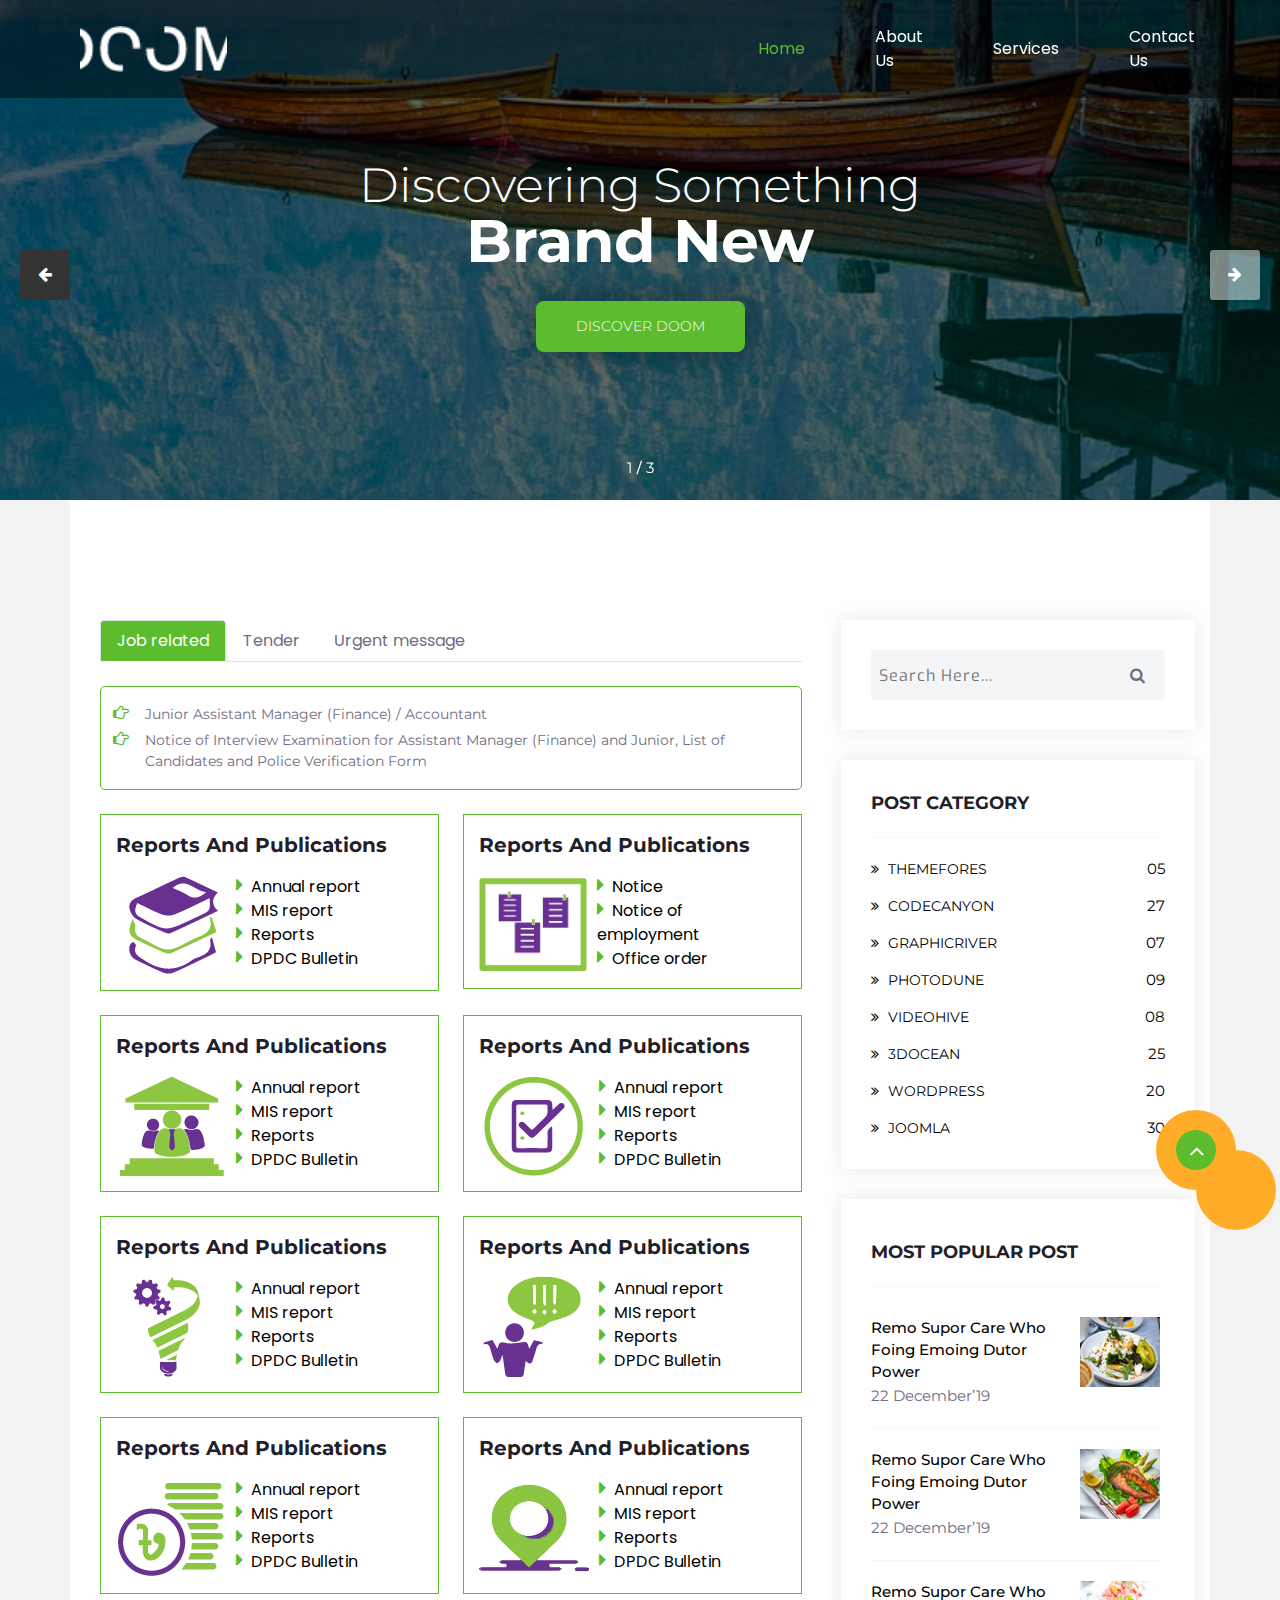
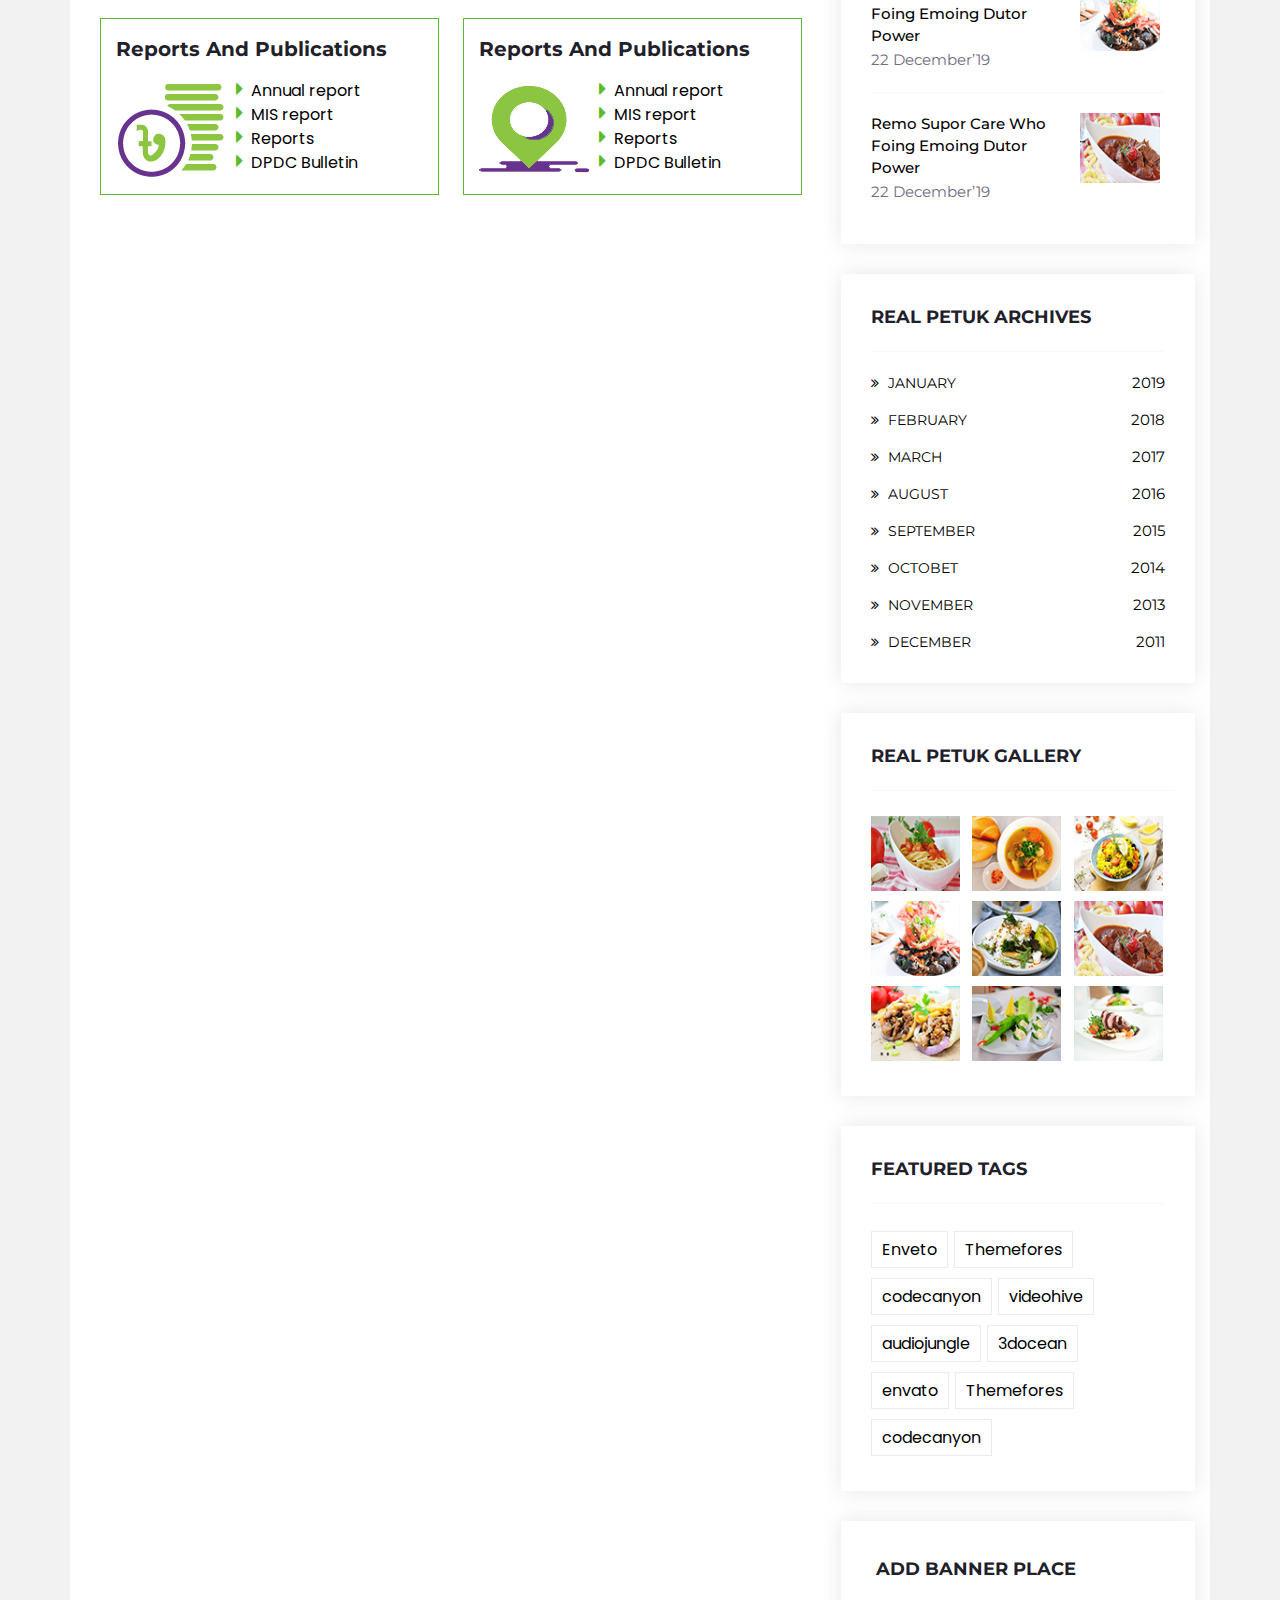
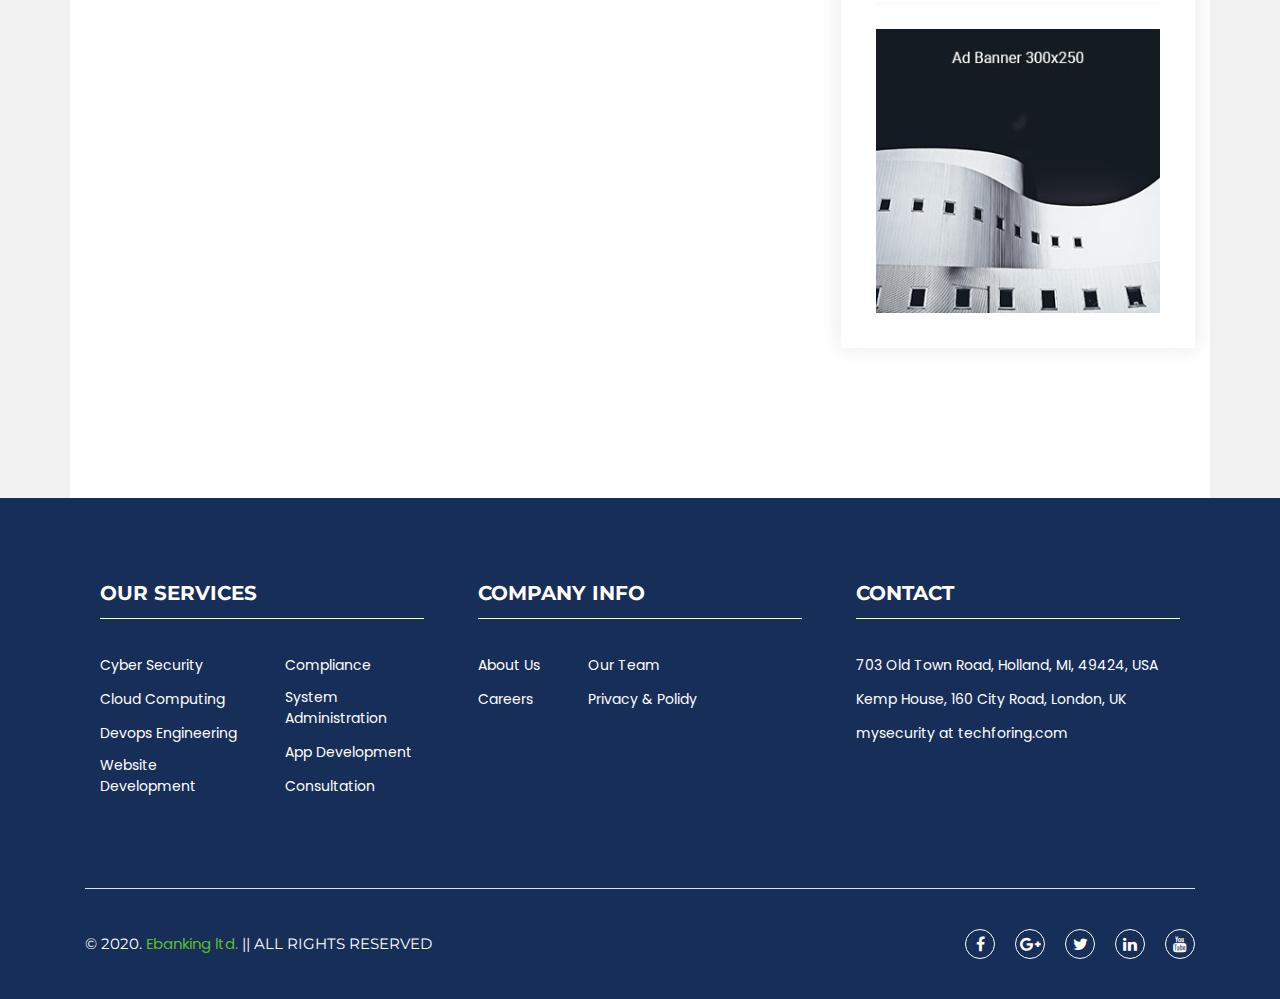
==== commit 68a1ea01: "last update" ====
--- a/index.html
+++ b/index.html
@@ -948,19 +948,342 @@
                     </section>
                     <!-- Feature tab ends  -->
                 </div>  <!-- End col-8 --->
-                <div class="col-lg-4 col-12">
+                <div class="col-lg-4 col-md-6 col-12">
                     <div class="right-sidebar">
-                        <div class="panel-top mb-4">
-                            <img src="assets/images/sidebar/iso.png" alt="">
+                        <div class="blog-form">
+                            <form>
+                                <input type="text" name="search" class="Search-box" placeholder="Search Here..."/>
+                            </form>
+                            <div class="search-icon">
+                                <i class="fa fa-search"></i>
+                            </div>
                         </div>
-                        <div class="panel-thumb mb-4">
-                            <img src="assets/images/sidebar/01.jpg" alt="">
-                        </div>
-                        <div class="panel-thumb">
-                            <img src="assets/images/sidebar/02.jpg" alt="">
-                        </div>
+                        <section class="categories-area">
+                            <div class="blog-categories blog-padd">
+                                <h5>Post Category</h5>
+                                <ul class="categories">
+                                    <li>
+                                        <a href="#">
+                                            <p>
+                                                <i class="fa fa-angle-double-right"></i>
+                                                   Themefores
+                                            </p>
+                                            <span>05</span>
+                                        </a>
+                                    </li>
+                                    <li>
+                                        <a href="#">
+                                            <p>
+                                                <i class="fa fa-angle-double-right"></i>
+                                                Codecanyon
+                                            </p>
+                                            <span>27</span>
+                                        </a>
+                                    </li>
+                                    <li>
+                                        <a href="#">
+                                            <p>
+                                                <i class="fa fa-angle-double-right"></i>
+                                                Graphicriver
+                                            </p>
+                                            <span>07</span>
+                                        </a>
+                                    </li>
+                                    <li>
+                                        <a href="#">
+                                            <p>
+                                                <i class="fa fa-angle-double-right"></i>
+                                                Photodune
+                                            </p>
+                                            <span>09</span>
+                                        </a>
+                                    </li>
+                                    <li>
+                                        <a href="#">
+                                            <p>
+                                                <i class="fa fa-angle-double-right"></i>
+                                                Videohive
+                                            </p>
+                                            <span>08</span>
+                                        </a>
+                                    </li>
+                                    <li>
+                                        <a href="#">
+                                            <p>
+                                                <i class="fa fa-angle-double-right"></i>
+                                                3docean
+                                            </p>
+                                            <span>25</span>
+                                        </a>
+                                    </li>
+                                    <li>
+                                        <a href="#">
+                                            <p>
+                                                <i class="fa fa-angle-double-right"></i>
+                                                WordPress
+                                            </p>
+                                            <span>20</span>
+                                        </a>
+                                    </li>
+                                    <li>
+                                        <a href="#">
+                                            <p>
+                                                <i class="fa fa-angle-double-right"></i>
+                                                Joomla
+                                            </p>
+                                            <span>30</span>
+                                        </a>
+                                    </li>
+                                </ul>
+                            </div>
+                        </section>
+                        <section class="post-blog">
+                            <div class="post-content">
+                                <h5>Most Popular Post</h5>
+                                <div class="content-inner" style="margin-top: 10px;">
+                                    <div class="post-text">
+                                       <a href="#">
+                                        <p>
+                                            Remo Supor Care Who Foing 
+                                            Emoing Dutor Power
+                                        </p>
+                                       </a>
+                                        <span>22 December’19</span>
+                                    </div>
+                                    <div class="post-thumb">
+                                        <img src="assets/images/blog/post.png" alt="Blog-image">
+                                    </div>
+                                </div>
+                                <div class="content-inner">
+                                    <div class="post-text">
+                                       <a href="#">
+                                        <p>
+                                            Remo Supor Care Who Foing 
+                                            Emoing Dutor Power
+                                        </p>
+                                       </a>
+                                        <span>22 December’19</span>
+                                    </div>
+                                    <div class="post-thumb">
+                                        <img src="assets/images/blog/post_1.png" alt="Blog-image">
+                                    </div>
+                                </div>
+                                <div class="content-inner">
+                                   <div class="post-text">
+                                    <a href="#">
+                                        <p>
+                                            Remo Supor Care Who Foing 
+                                            Emoing Dutor Power
+                                        </p>
+                                       </a>
+                                        <span>22 December’19</span>
+                                    </div>
+                                    <div class="post-thumb">
+                                        <img src="assets/images/blog/post_2.png" alt="Blog-image">
+                                    </div>
+                                </div>
+                                <div class="content-inner">
+                                    <div class="post-text">
+                                        <a href="#">
+                                            <p>
+                                                Remo Supor Care Who Foing 
+                                                Emoing Dutor Power
+                                            </p>
+                                           </a>
+                                        <span>22 December’19</span>
+                                    </div>
+                                    <div class="post-thumb">
+                                        <img src="assets/images/blog/post_3.png" alt="Blog-image">
+                                    </div>
+                                </div>
+                            </div>
+                        </section>
+                        <section class="categories-area">
+                            <div class="blog-categories blog-padd">
+                                <h5>real petuk Archives</h5>
+                                <ul class="categories">
+                                    <li>
+                                        <a href="#">
+                                            <p>
+                                                <i class="fa fa-angle-double-right"></i>
+                                                January
+                                            </p>
+                                            <span>2019</span>
+                                        </a>
+                                    </li>
+                                    <li>
+                                        <a href="#">
+                                            <p>
+                                                <i class="fa fa-angle-double-right"></i>
+                                                February
+                                            </p>
+                                            <span>2018</span>
+                                        </a>
+                                    </li>
+                                    <li>
+                                        <a href="#">
+                                            <p>
+                                                <i class="fa fa-angle-double-right"></i>
+                                                March
+                                            </p>
+                                            <span>2017</span>
+                                        </a>
+                                    </li>
+                                    <li>
+                                        <a href="#">
+                                            <p>
+                                                <i class="fa fa-angle-double-right"></i>
+                                                August
+                                            </p>
+                                            <span>2016</span>
+                                        </a>
+                                    </li>
+                                    <li>
+                                        <a href="#">
+                                            <p>
+                                                <i class="fa fa-angle-double-right"></i>
+                                                September
+                                            </p>
+                                            <span>2015</span>
+                                        </a>
+                                    </li>
+                                    <li>
+                                        <a href="#">
+                                            <p>
+                                                <i class="fa fa-angle-double-right"></i>
+                                                Octobet
+                                            </p>
+                                            <span>2014</span>
+                                        </a>
+                                    </li>
+                                    <li>
+                                        <a href="#">
+                                            <p>
+                                                <i class="fa fa-angle-double-right"></i>
+                                                November
+                                            </p>
+                                            <span>2013</span>
+                                        </a>
+                                    </li>
+                                    <li>
+                                        <a href="#">
+                                            <p>
+                                                <i class="fa fa-angle-double-right"></i>
+                                                December
+                                            </p>
+                                            <span>2011</span>
+                                        </a>
+                                    </li>
+                                </ul>
+                            </div>
+                        </section>
+                        <section class="instagram-blog">
+                            <div class="instagram-content">
+                                <h5>real petuk gallery</h5>
+                                <ul class="instagram-thumb">
+                                    <li>
+                                        <a href="#">
+                                            <img src="assets/images/blog/gallery.png" alt="Blog-image">
+                                            <div class="img-hover"></div>
+                                        </a>
+                                    </li>
+                                    <li>
+                                        <a href="#">
+                                            <img src="assets/images/blog/gallery_1.png" alt="Blog-image">
+                                            <div class="img-hover"></div>
+                                        </a>
+                                    </li>
+                                    <li>
+                                        <a href="#">
+                                            <img src="assets/images/blog/gallery_2.png" alt="Blog-image">
+                                            <div class="img-hover"></div>
+                                        </a>
+                                    </li>
+                                    <li>
+                                        <a href="#">
+                                            <img src="assets/images/blog/gallery_3.png" alt="Blog-image">
+                                            <div class="img-hover"></div>
+                                        </a>
+                                    </li>
+                                    <li>
+                                        <a href="#">
+                                            <img src="assets/images/blog/gallery_4.png" alt="Blog-image">
+                                            <div class="img-hover"></div>
+                                        </a>
+                                    </li>
+                                    <li>
+                                        <a href="#">
+                                            <img src="assets/images/blog/gallery_5.png" alt="Blog-image">
+                                            <div class="img-hover"></div>
+                                        </a>
+                                    </li>
+                                    <li>
+                                        <a href="#">
+                                            <img src="assets/images/blog/gallery_6.png" alt="Blog-image">
+                                            <div class="img-hover"></div>
+                                        </a>
+                                    </li>
+                                    <li>
+                                        <a href="#">
+                                            <img src="assets/images/blog/gallery_7.png" alt="Blog-image">
+                                            <div class="img-hover"></div>
+                                        </a>
+                                    </li>
+                                    <li>
+                                        <a href="#">
+                                            <img src="assets/images/blog/gallery_8.png" alt="Blog-image">
+                                            <div class="img-hover"></div>
+                                        </a>
+                                    </li>
+                                </ul>
+                            </div>
+                        </section>
+                        <section class="blog-tag">
+                            <div class="tag-bg">
+                                <div class="tag-content">
+                                    <h5>Featured Tags</h5>
+                                    <ul class="tag-link">
+                                        <li>
+                                            <a href="#">Enveto</a>
+                                        </li>
+                                        <li>
+                                            <a href="#">Themefores</a>
+                                        </li>
+                                        <li>
+                                            <a href="#">codecanyon</a>
+                                        </li>
+                                            <li>
+                                        <a href="#">videohive</a>
+                                            </li>
+                                        <li>
+                                            <a href="#">audiojungle</a>
+                                        </li>
+                                        <li>
+                                               <a href="#">3docean</a>
+                                        </li>
+                                        <li>
+                                            <a href="#">envato</a>
+                                        </li>
+                                        <li>
+                                            <a href="#">Themefores</a>
+                                        </li>
+                                        <li>
+                                            <a href="#">codecanyon</a>
+                                        </li>
+                                    </ul>
+                                </div>
+                            </div>
+                        </section>
+                        <section class="add_bnner">
+                            <div class="add_banner_inner">
+                                <h5>Add Banner Place</h5>
+                                <div class="single_thumb">
+                                    <img src="assets/images/blog/add_banner.jpg" alt="Blog-image">
+                                </div>
+                            </div>
+                        </section>
                     </div>
-                </div>
+                </div> <!-- End col-4 -->
             </div>
         </div>
     </div>
--- a/assets/css/plane.css
+++ b/assets/css/plane.css
@@ -299,11 +299,11 @@
   100% {
     -webkit-transform: scale(1, 1);
     opacity: 0; } }
-header .header-bg .header-item, .banner-area .banner-container .swiper-wrapper .swiper-slide .banner-position, .page-header .page-fluid .page-header-content ul.page-menu, .working-area .section-wrapper ul.working-bar, .team-area .section-wrapper .team-slider .swiper-wrapper .swiper-slide .team-item .item-text ul.mendia-list, footer .footer-bottom, footer .footer-bottom .footer-media ul.mendia-list, .speakus-area .section-wrapper .speak-item {
+header .header-bg .header-item, .banner-area .banner-container .swiper-wrapper .swiper-slide .banner-position, .page-header .page-fluid .page-header-content ul.page-menu, .right-sidebar .categories-area .blog-categories ul.categories a, .right-sidebar .instagram-blog .instagram-content ul.instagram-thumb, .right-sidebar .blog-tag .tag-bg .tag-content ul.tag-link, .working-area .section-wrapper ul.working-bar, .team-area .section-wrapper .team-slider .swiper-wrapper .swiper-slide .team-item .item-text ul.mendia-list, footer .footer-bottom, footer .footer-bottom .footer-media ul.mendia-list, .speakus-area .section-wrapper .speak-item {
   display: flex;
   flex-wrap: wrap; }
 
-header .header-bg .header-item .header-menu .main-menu ul.menu-list li::before, header .header-bg .header-item .header-menu .main-menu ul.menu-list a::after, .page-header .page-fluid, .video-testimonial .section-wrapper .video-thumb .thumb-icon i::after, .working-area .section-wrapper ul.working-bar li::after, .working-area .section-wrapper ul.working-bar li:nth-child(1) a::after, .working-area .section-wrapper ul.working-bar li a::before, .team-area .section-wrapper .team-slider .swiper-wrapper .swiper-slide .team-item .item-text ul.mendia-list a::after, footer .footer-bottom .footer-media ul.mendia-list a::after, .scrollToTop .pluse_1, .scrollToTop .pluse_2, .scrollToTop .pluse_1::after, .scrollToTop .pluse_1::before, .scrollToTop .pluse_2::after, .scrollToTop .pluse_2::before {
+header .header-bg .header-item .header-menu .main-menu ul.menu-list li::before, header .header-bg .header-item .header-menu .main-menu ul.menu-list a::after, .page-header .page-fluid, .right-sidebar .instagram-blog .instagram-content ul.instagram-thumb a .img-hover, .video-testimonial .section-wrapper .video-thumb .thumb-icon i::after, .working-area .section-wrapper ul.working-bar li::after, .working-area .section-wrapper ul.working-bar li:nth-child(1) a::after, .working-area .section-wrapper ul.working-bar li a::before, .team-area .section-wrapper .team-slider .swiper-wrapper .swiper-slide .team-item .item-text ul.mendia-list a::after, footer .footer-bottom .footer-media ul.mendia-list a::after, .scrollToTop .pluse_1, .scrollToTop .pluse_2, .scrollToTop .pluse_1::after, .scrollToTop .pluse_1::before, .scrollToTop .pluse_2::after, .scrollToTop .pluse_2::before {
   position: absolute;
   content: ''; }
 
@@ -419,13 +419,16 @@
       header .header-bg .header-item .header-menu .main-menu {
         position: absolute;
         top: 0;
-        width: 300px;
+        width: 200px;
         height: calc(100vh - 0px);
         left: -300px;
         z-index: 9;
         overflow-y: scroll;
         background-color: #5bbc2e;
         transition: all 0.3s ease-in-out; } }
+    @media (min-width: 576px) {
+      header .header-bg .header-item .header-menu .main-menu {
+        width: 300px; } }
     header .header-bg .header-item .header-menu .main-menu.open {
       left: 0; }
       header .header-bg .header-item .header-menu .main-menu.open ul.menu-list {
@@ -544,7 +547,7 @@
   .banner-area .banner-container {
     overflow: hidden; }
     .banner-area .banner-container .swiper-wrapper .swiper-slide {
-      min-height: 700px;
+      min-height: 500px;
       position: relative;
       overflow: hidden;
       background-position: center;
@@ -558,13 +561,13 @@
         opacity: 1;
         background: rgba(0, 0, 0, 0.6); }
       .banner-area .banner-container .swiper-wrapper .swiper-slide .banner-position {
-        min-height: 700px;
+        min-height: 500px;
         justify-content: center;
         align-items: center; }
         .banner-area .banner-container .swiper-wrapper .swiper-slide .banner-position .banner-content span {
           color: #fff;
           font-weight: 300;
-          font-size: 36px;
+          font-size: 25px;
           margin-bottom: -10px;
           display: inline-block; }
           @media (max-width: 575px) {
@@ -572,13 +575,13 @@
               max-width: 300px; } }
           @media (min-width: 576px) {
             .banner-area .banner-container .swiper-wrapper .swiper-slide .banner-position .banner-content span {
-              font-size: 40px; } }
+              font-size: 36px; } }
           @media (min-width: 768px) {
             .banner-area .banner-container .swiper-wrapper .swiper-slide .banner-position .banner-content span {
-              font-size: 48px; } }
+              font-size: 40px; } }
           @media (min-width: 1200px) {
             .banner-area .banner-container .swiper-wrapper .swiper-slide .banner-position .banner-content span {
-              font-size: 60px; } }
+              font-size: 48px; } }
         .banner-area .banner-container .swiper-wrapper .swiper-slide .banner-position .banner-content h2 {
           margin: 0;
           line-height: 1;
@@ -767,9 +770,244 @@
               padding-right: 8px; }
 
 .right-sidebar {
-  padding: 120px 0; }
-  .right-sidebar .panel-thumb img {
-    width: 100%; }
+  padding: 120px 0;
+  /*---col-4 css--*/
+  /*---col-4 css--*/ }
+  .right-sidebar .blog-form {
+    padding: 30px;
+    position: relative;
+    background: #fff;
+    box-shadow: 0 0 20px rgba(136, 136, 136, 0.2); }
+    @media (max-width: 991px) {
+      .right-sidebar .blog-form {
+        margin-top: 30px; } }
+    .right-sidebar .blog-form input.Search-box {
+      margin: 0;
+      color: #abb2b9;
+      height: 50px;
+      width: 100%;
+      padding-left: 8px;
+      font-weight: normal;
+      border: none;
+      border-radius: 4px;
+      background-color: #f4f5f6; }
+      .right-sidebar .blog-form input.Search-box::placeholder {
+        font-size: 16px;
+        letter-spacing: 1px; }
+    .right-sidebar .blog-form .search-icon {
+      position: absolute;
+      top: 40%;
+      right: 50px;
+      cursor: pointer; }
+  .right-sidebar .categories-area {
+    width: 100%;
+    padding: 30px 0 30px 0; }
+    .right-sidebar .categories-area .blog-categories {
+      background: #fff;
+      padding: 30px 30px 15px 30px;
+      border-radius: 3px;
+      overflow: hidden; }
+      .right-sidebar .categories-area .blog-categories.blog-padd {
+        box-shadow: 0 0 20px rgba(136, 136, 136, 0.2); }
+      .right-sidebar .categories-area .blog-categories h5 {
+        padding-bottom: 20px;
+        margin: 0;
+        border-bottom: 1px solid #f6f9fb;
+        text-transform: uppercase; }
+      .right-sidebar .categories-area .blog-categories ul.categories {
+        padding: 0;
+        margin: 0;
+        margin-top: 20px; }
+        .right-sidebar .categories-area .blog-categories ul.categories li {
+          margin: 5px 0;
+          list-style: none;
+          font-size: 16px;
+          font-weight: 400; }
+          @media (max-width: 1199px) {
+            .right-sidebar .categories-area .blog-categories ul.categories li {
+              margin: 0 0; } }
+        .right-sidebar .categories-area .blog-categories ul.categories a {
+          color: #000;
+          font-size: 16px;
+          justify-content: space-between;
+          align-items: baseline;
+          text-transform: capitalize;
+          font-weight: normal;
+          text-decoration: none;
+          transition: all ease 0.5s; }
+          .right-sidebar .categories-area .blog-categories ul.categories a:hover {
+            color: #5bbc2e; }
+            .right-sidebar .categories-area .blog-categories ul.categories a:hover p {
+              transform: translateX(5px);
+              color: #5bbc2e; }
+          .right-sidebar .categories-area .blog-categories ul.categories a p {
+            color: #000;
+            transition: all ease 0.5s;
+            font-size: 14px;
+            margin-bottom: 10px;
+            text-transform: uppercase; }
+            .right-sidebar .categories-area .blog-categories ul.categories a p i {
+              padding-right: 5px; }
+  .right-sidebar .post-blog {
+    background: #fff;
+    box-shadow: 0 0 20px rgba(136, 136, 136, 0.2); }
+    .right-sidebar .post-blog .post-content {
+      padding: 40px 30px; }
+      .right-sidebar .post-blog .post-content h5 {
+        margin: 0;
+        padding-bottom: 20px;
+        border-bottom: 1px solid #f6f9fb;
+        text-transform: uppercase; }
+      .right-sidebar .post-blog .post-content .content-inner {
+        width: 100%;
+        overflow: hidden;
+        padding: 20px 0;
+        border-bottom: 1px solid #f6f9fb; }
+        .right-sidebar .post-blog .post-content .content-inner:last-child {
+          border-bottom: none;
+          padding-bottom: 0; }
+        @media (max-width: 991px) {
+          .right-sidebar .post-blog .post-content .content-inner {
+            margin-bottom: 10px; } }
+        .right-sidebar .post-blog .post-content .content-inner:hover .post-text p {
+          color: #5bbc2e; }
+        .right-sidebar .post-blog .post-content .content-inner:hover .post-thumb img {
+          transform: scale(1.1); }
+        .right-sidebar .post-blog .post-content .content-inner .post-text {
+          width: calc(100% - 100px);
+          float: left; }
+          .right-sidebar .post-blog .post-content .content-inner .post-text p {
+            margin: 0;
+            color: #000;
+            font-weight: 500;
+            line-height: 22px;
+            transition: all 0.3s ease-in-out; }
+            @media (max-width: 575px) {
+              .right-sidebar .post-blog .post-content .content-inner .post-text p {
+                font-size: 13px; } }
+          .right-sidebar .post-blog .post-content .content-inner .post-text span {
+            transition: all 0.3s ease-in-out; }
+        .right-sidebar .post-blog .post-content .content-inner .post-thumb {
+          width: 80px;
+          float: left;
+          margin-left: 15px;
+          overflow: hidden; }
+          .right-sidebar .post-blog .post-content .content-inner .post-thumb img {
+            width: 100%;
+            height: 70px;
+            transition: all 0.3s ease-in-out; }
+  .right-sidebar .instagram-blog {
+    background: #fff;
+    box-shadow: 0 0 20px rgba(136, 136, 136, 0.2); }
+    .right-sidebar .instagram-blog .instagram-content {
+      padding: 30px 20px 25px 30px; }
+      .right-sidebar .instagram-blog .instagram-content h5 {
+        margin: 0;
+        padding-bottom: 20px;
+        text-transform: uppercase;
+        border-bottom: 1px solid #f6f9fb; }
+      .right-sidebar .instagram-blog .instagram-content ul.instagram-thumb {
+        padding: 0;
+        margin: 0;
+        width: 100%;
+        padding-top: 25px;
+        justify-content: center; }
+        .right-sidebar .instagram-blog .instagram-content ul.instagram-thumb li {
+          list-style: none;
+          padding: 0;
+          height: 75px;
+          margin-bottom: 10px;
+          width: calc(100% / 3); }
+          @media (max-width: 1199px) {
+            .right-sidebar .instagram-blog .instagram-content ul.instagram-thumb li {
+              margin: 5px;
+              margin-bottom: 5px;
+              width: calc(100% / 4); } }
+          @media (max-width: 767px) {
+            .right-sidebar .instagram-blog .instagram-content ul.instagram-thumb li {
+              width: calc(100% / 5); } }
+          @media (max-width: 575px) {
+            .right-sidebar .instagram-blog .instagram-content ul.instagram-thumb li {
+              width: calc(100% / 5); } }
+          @media (max-width: 375px) {
+            .right-sidebar .instagram-blog .instagram-content ul.instagram-thumb li {
+              width: calc(100% / 3); } }
+        .right-sidebar .instagram-blog .instagram-content ul.instagram-thumb a {
+          height: 100%;
+          text-decoration: none;
+          position: relative;
+          overflow: hidden; }
+          .right-sidebar .instagram-blog .instagram-content ul.instagram-thumb a:hover .img-hover {
+            transform: scale(1); }
+          .right-sidebar .instagram-blog .instagram-content ul.instagram-thumb a img {
+            width: 100%;
+            height: 100%; }
+          .right-sidebar .instagram-blog .instagram-content ul.instagram-thumb a .img-hover {
+            width: 100%;
+            height: 100%;
+            left: 0;
+            top: 0;
+            background: linear-gradient(to right, #d602317d, #ffc221a6);
+            transform: scale(0);
+            transition: all 0.3s ease-in-out; }
+  .right-sidebar .blog-tag {
+    padding: 30px 0 0 0; }
+    .right-sidebar .blog-tag .tag-bg {
+      padding: 30px;
+      background-color: #fff;
+      box-shadow: 0 0 20px rgba(136, 136, 136, 0.2); }
+      @media (max-width: 991px) {
+        .right-sidebar .blog-tag .tag-bg {
+          margin-bottom: 40px; } }
+      .right-sidebar .blog-tag .tag-bg .tag-content h5 {
+        margin: 0;
+        padding-bottom: 20px;
+        text-transform: uppercase;
+        border-bottom: 1px solid #f6f9fb; }
+      .right-sidebar .blog-tag .tag-bg .tag-content ul.tag-link {
+        padding: 0;
+        margin: 0;
+        justify-content: flex-start;
+        align-items: baseline;
+        padding-top: 22px; }
+        .right-sidebar .blog-tag .tag-bg .tag-content ul.tag-link li {
+          list-style: none;
+          padding: 0;
+          margin: 5px 6px 5px 0px; }
+          @media (max-width: 1199px) {
+            .right-sidebar .blog-tag .tag-bg .tag-content ul.tag-link li {
+              margin: 10px 4px 0px 0px; } }
+        .right-sidebar .blog-tag .tag-bg .tag-content ul.tag-link a {
+          color: #000000;
+          font-size: 16px;
+          padding: 5.5px 10px;
+          display: inline-block;
+          background-color: #fff;
+          border: 1px solid #ebebeb;
+          text-decoration: none;
+          transition: all 0.5s ease-in-out; }
+          @media (max-width: 767px) {
+            .right-sidebar .blog-tag .tag-bg .tag-content ul.tag-link a {
+              padding: 5px 5px; } }
+          .right-sidebar .blog-tag .tag-bg .tag-content ul.tag-link a:hover {
+            color: #fff;
+            background: #5bbc2e; }
+  .right-sidebar .add_bnner {
+    margin: 30px 0 30px 0;
+    background: #fff;
+    box-shadow: 0 0 20px rgba(136, 136, 136, 0.2); }
+    .right-sidebar .add_bnner .add_banner_inner {
+      padding: 35px; }
+      .right-sidebar .add_bnner .add_banner_inner h5 {
+        margin: 0;
+        text-transform: uppercase;
+        padding-bottom: 20px;
+        border-bottom: 1px solid #f6f9fb; }
+      .right-sidebar .add_bnner .add_banner_inner .single_thumb {
+        width: 100%;
+        padding-top: 25px; }
+        .right-sidebar .add_bnner .add_banner_inner .single_thumb img {
+          width: 100%; }
 
 .video-testimonial {
   padding: 120px 0;
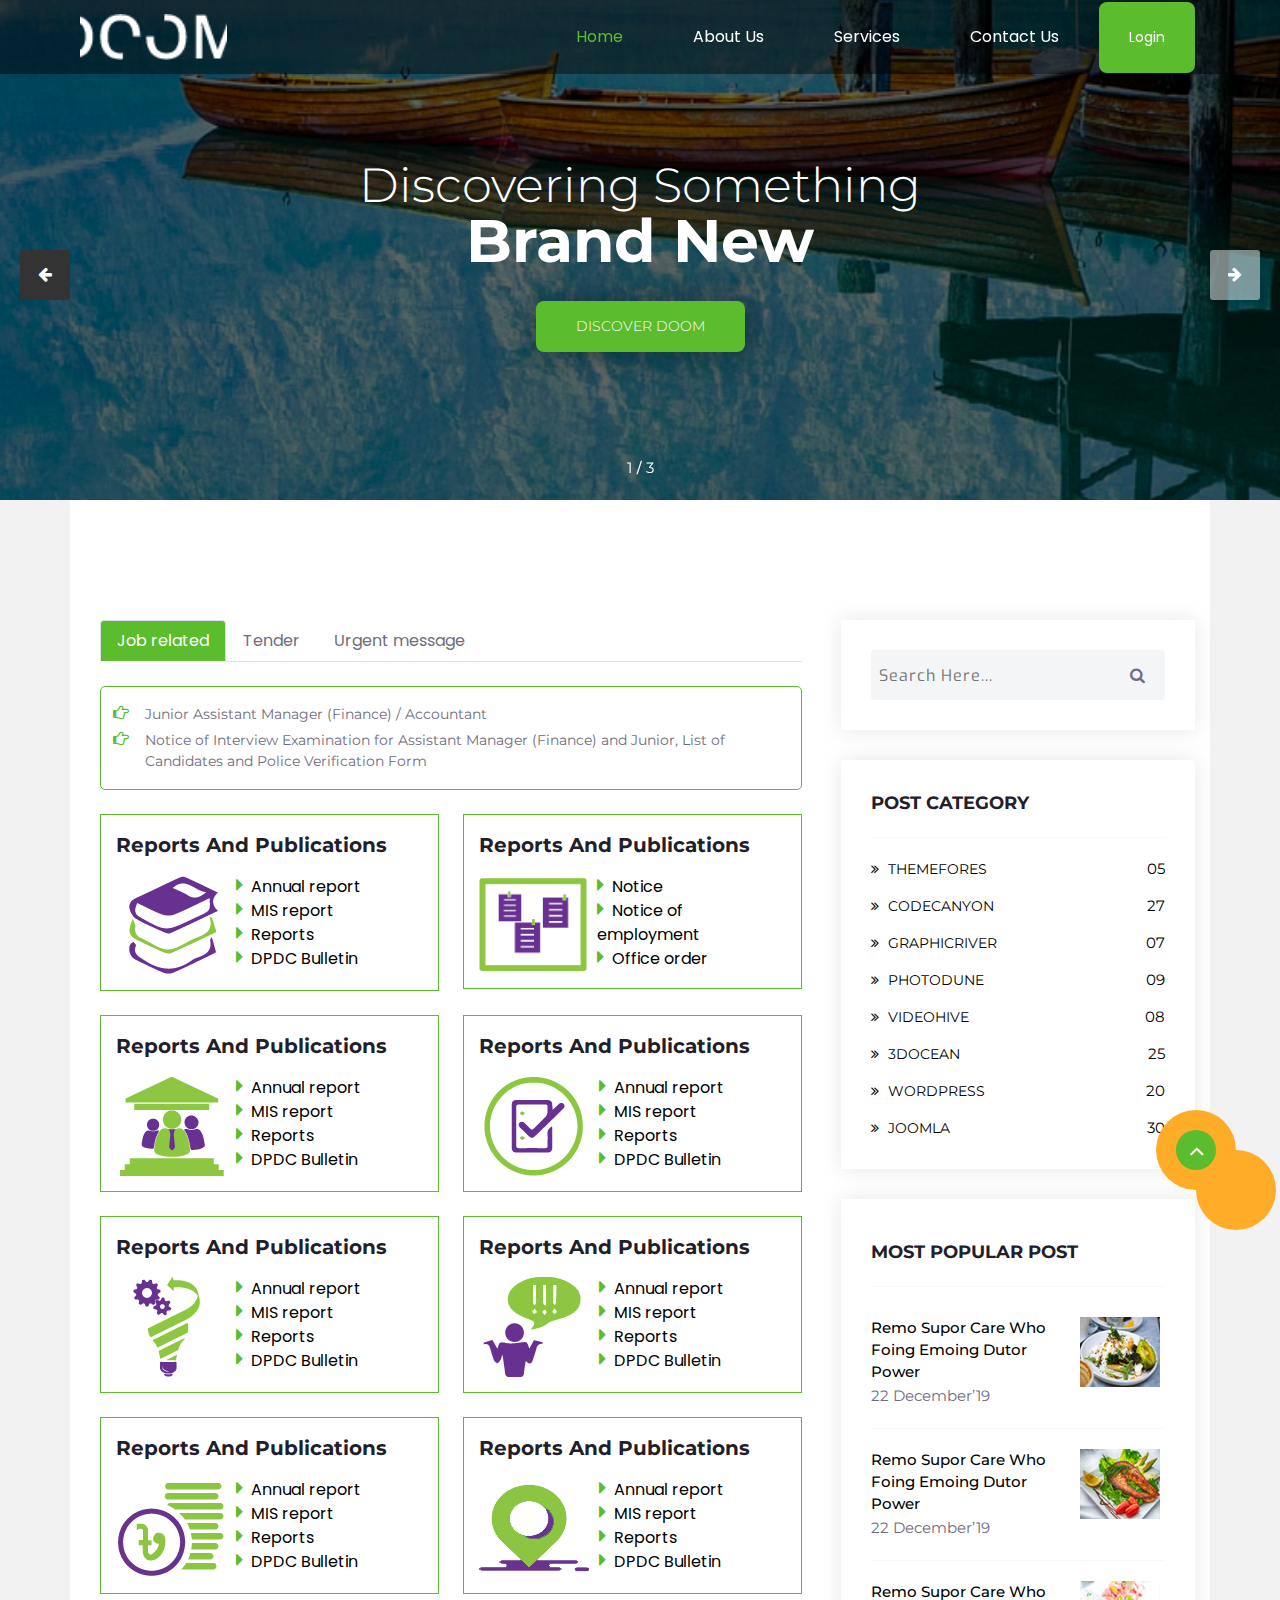
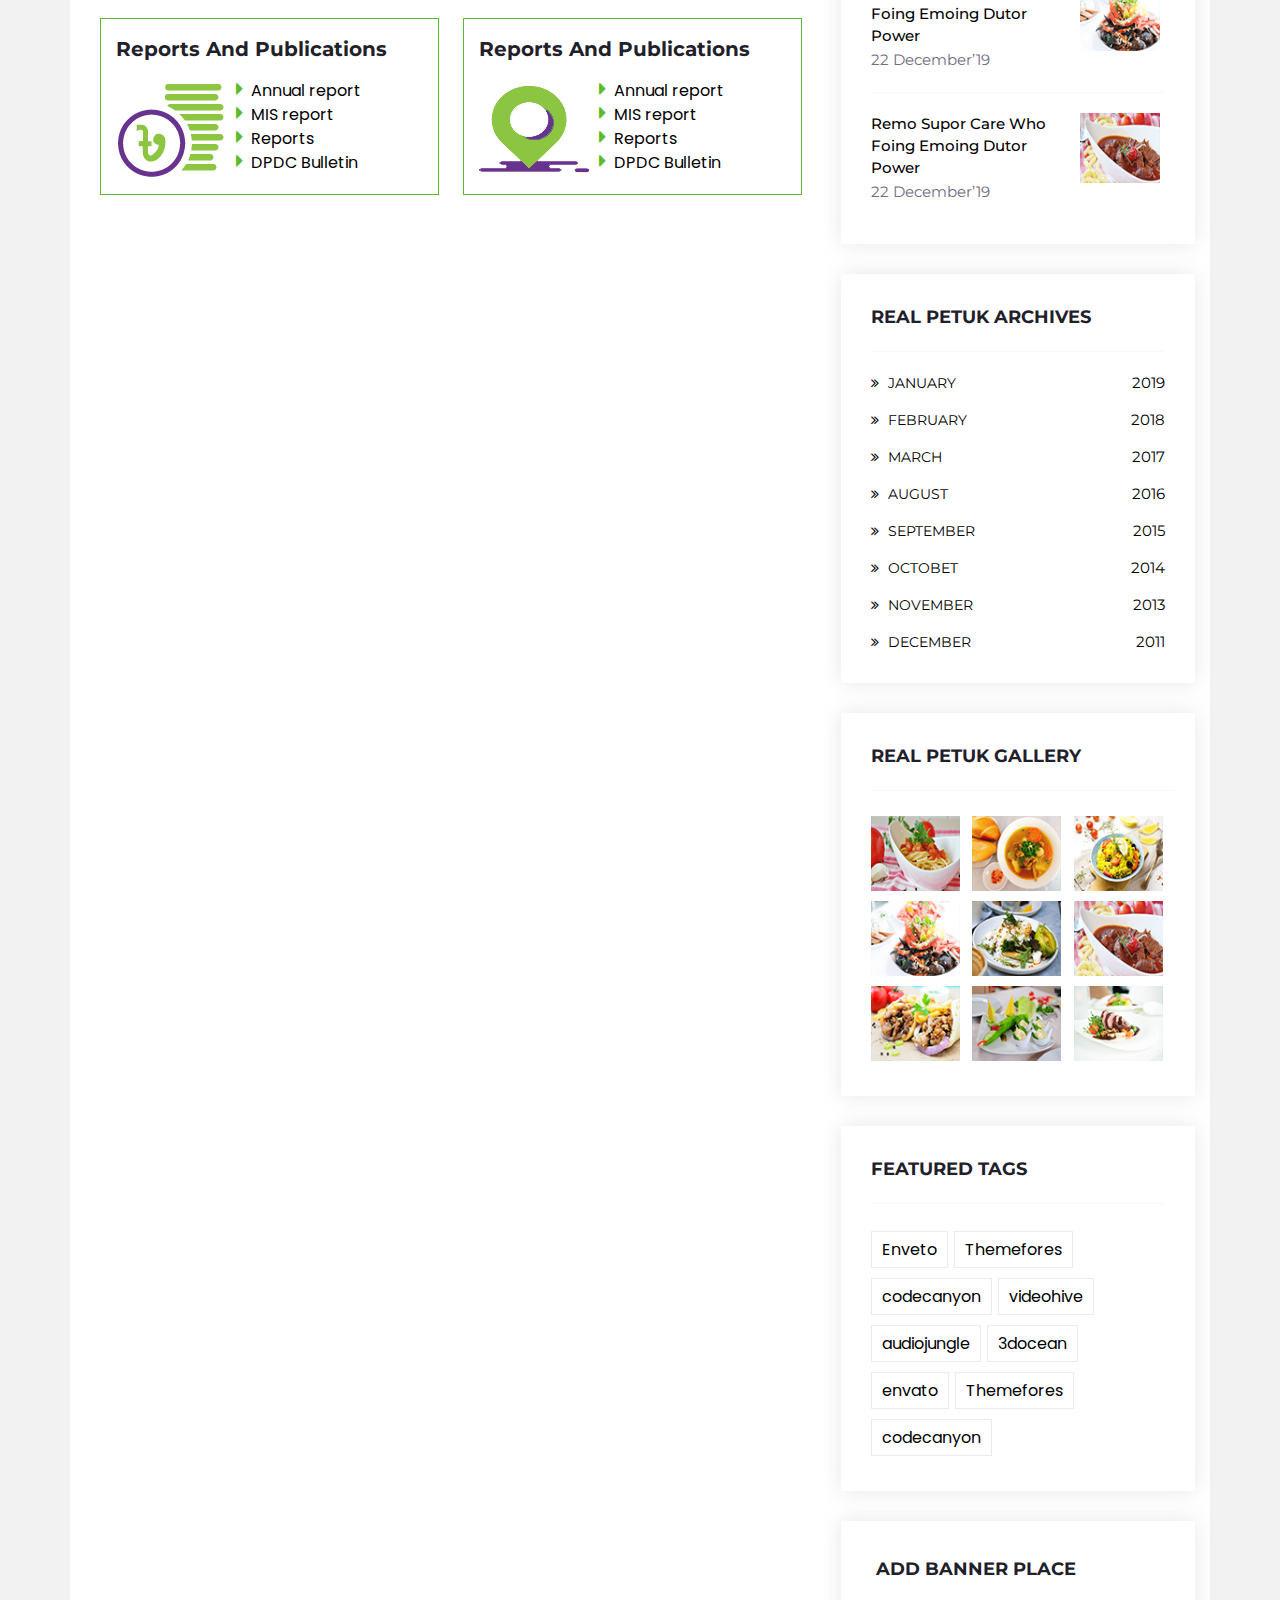
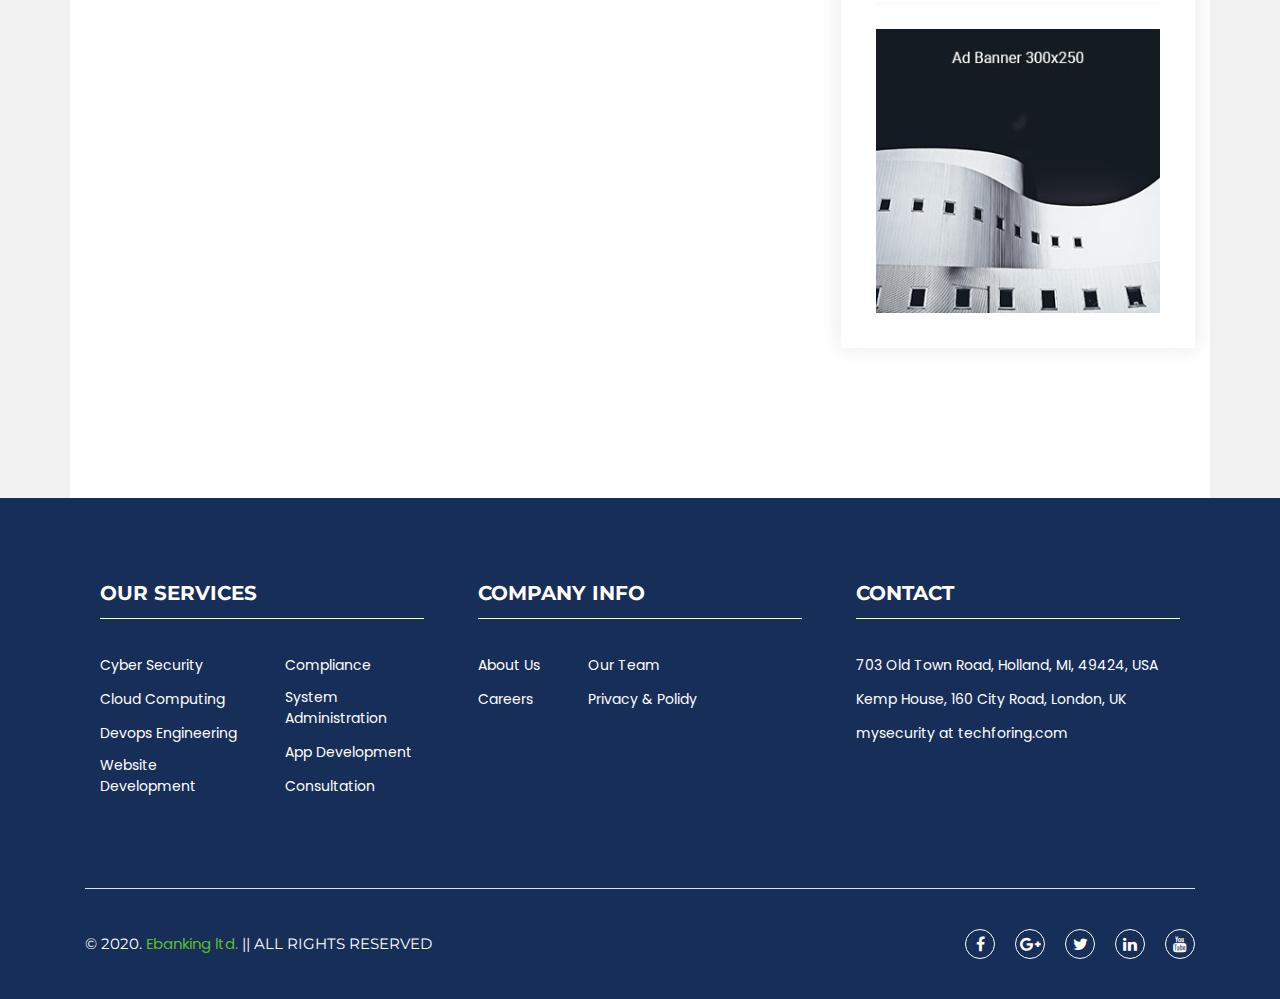
==== commit 2ec5f411: "Add some content" ====
--- a/index.html
+++ b/index.html
@@ -53,6 +53,9 @@
                                 <li>
                                     <a href="contact.html" class="ploor-link">Contact Us</a>
                                 </li>
+                                <li>
+                                    <a href="login.html" class="btn">Login</a>
+                                </li>
                             </ul>
                         </div>
                         <div class="mobile-bar">
--- a/assets/css/plane.css
+++ b/assets/css/plane.css
@@ -299,7 +299,7 @@
   100% {
     -webkit-transform: scale(1, 1);
     opacity: 0; } }
-header .header-bg .header-item, .banner-area .banner-container .swiper-wrapper .swiper-slide .banner-position, .page-header .page-fluid .page-header-content ul.page-menu, .right-sidebar .categories-area .blog-categories ul.categories a, .right-sidebar .instagram-blog .instagram-content ul.instagram-thumb, .right-sidebar .blog-tag .tag-bg .tag-content ul.tag-link, .working-area .section-wrapper ul.working-bar, .team-area .section-wrapper .team-slider .swiper-wrapper .swiper-slide .team-item .item-text ul.mendia-list, footer .footer-bottom, footer .footer-bottom .footer-media ul.mendia-list, .speakus-area .section-wrapper .speak-item {
+header .header-bg .header-item, .banner-area .banner-container .swiper-wrapper .swiper-slide .banner-position, .page-header .page-fluid .page-header-content ul.page-menu, .right-sidebar .categories-area .blog-categories ul.categories a, .right-sidebar .instagram-blog .instagram-content ul.instagram-thumb, .right-sidebar .blog-tag .tag-bg .tag-content ul.tag-link, .working-area .section-wrapper ul.working-bar, .team-area .section-wrapper .team-slider .swiper-wrapper .swiper-slide .team-item .item-text ul.mendia-list, footer .footer-bottom, footer .footer-bottom .footer-media ul.mendia-list, .speakus-area .section-wrapper .speak-item, .login-form.style-two .log-content .flexbox-container .bg-img .log-text ul.log-menu, .login-form.style-three .log-content .flexbox-container .white-box .bg-img .log-text .social-media-list {
   display: flex;
   flex-wrap: wrap; }
 
@@ -419,16 +419,16 @@
       header .header-bg .header-item .header-menu .main-menu {
         position: absolute;
         top: 0;
-        width: 200px;
+        width: 300px;
         height: calc(100vh - 0px);
         left: -300px;
         z-index: 9;
         overflow-y: scroll;
         background-color: #5bbc2e;
         transition: all 0.3s ease-in-out; } }
-    @media (min-width: 576px) {
+    @media (max-width: 575px) {
       header .header-bg .header-item .header-menu .main-menu {
-        width: 300px; } }
+        width: 200px; } }
     header .header-bg .header-item .header-menu .main-menu.open {
       left: 0; }
       header .header-bg .header-item .header-menu .main-menu.open ul.menu-list {
@@ -456,8 +456,10 @@
             right: auto;
             left: 0;
             width: 100%; }
-        header .header-bg .header-item .header-menu .main-menu ul.menu-list li:last-child a {
-          padding-right: 0; }
+        header .header-bg .header-item .header-menu .main-menu ul.menu-list li:last-child a:hover {
+          color: #fff; }
+        header .header-bg .header-item .header-menu .main-menu ul.menu-list li:last-child a::after {
+          content: none; }
         header .header-bg .header-item .header-menu .main-menu ul.menu-list li::before {
           top: 50%;
           left: -10%;
@@ -1348,6 +1350,160 @@
     height: 100%;
     width: 100%; }
 
+.login-form {
+  height: 100vh;
+  width: 100vw;
+  overflow: hidden; }
+  .login-form .log-content .card {
+    border-radius: 3px; }
+    .login-form .log-content .card .log-text {
+      padding: 30px; }
+      .login-form .log-content .card .log-text img {
+        margin-left: -50px;
+        padding-bottom: 20px; }
+    .login-form .log-content .card .card-header .card-title h4 {
+      margin: 0;
+      font-size: 18px; }
+  .login-form .log-content .login-footer .divider .divider-text {
+    font-size: 0.9375rem;
+    font-weight: 600;
+    padding: 0 1rem;
+    color: #333;
+    position: relative;
+    display: inline-block; }
+    .login-form .log-content .login-footer .divider .divider-text::after, .login-form .log-content .login-footer .divider .divider-text::before {
+      content: '';
+      position: absolute;
+      top: 50%;
+      width: 100px;
+      border-top: 1px solid #aaa; }
+    .login-form .log-content .login-footer .divider .divider-text::before {
+      right: 100%; }
+    .login-form .log-content .login-footer .divider .divider-text::after {
+      left: 100%; }
+  .login-form.style-two .log-content .flexbox-container .card {
+    max-width: 350px;
+    margin: 0 auto;
+    margin-bottom: 0;
+    display: flex;
+    justify-content: center;
+    min-height: 100vh;
+    box-shadow: none !important; }
+    .login-form.style-two .log-content .flexbox-container .card .card-content .card-body form .input-group .form-control {
+      border-radius: 20px;
+      border: 1px solid #13aae4; }
+      .login-form.style-two .log-content .flexbox-container .card .card-content .card-body form .input-group .form-control::placeholder {
+        color: #13aae4; }
+    .login-form.style-two .log-content .flexbox-container .card .card-content .card-body form .input-group .form-control-position i {
+      color: #13aae4; }
+    .login-form.style-two .log-content .flexbox-container .card .card-content .card-body form .input-group label {
+      color: #13aae4 !important; }
+    .login-form.style-two .log-content .flexbox-container .card .card-content .card-body form .input-group .text-right a.card-link {
+      color: #13aae4; }
+    .login-form.style-two .log-content .flexbox-container .card .card-content .card-body form button.log-btn {
+      width: 100%;
+      border-radius: 20px;
+      background: #13aae4; }
+  .login-form.style-two .log-content .flexbox-container .bg-img {
+    background: rgba(0, 0, 0, 0.04) url(../../assets/images/login/log-2.jpg) top left repeat;
+    background-size: cover;
+    top: 0;
+    width: 100%;
+    bottom: 0;
+    min-height: 100vh;
+    text-align: left;
+    z-index: 999;
+    opacity: 1;
+    border-radius: 100% 0 0 100%;
+    position: relative;
+    display: flex;
+    justify-content: center;
+    align-items: center;
+    padding: 30px 30px; }
+    .login-form.style-two .log-content .flexbox-container .bg-img .log-text ul.log-menu {
+      list-style: none; }
+      .login-form.style-two .log-content .flexbox-container .bg-img .log-text ul.log-menu li {
+        border-radius: 3px;
+        padding: 5px 20px; }
+        .login-form.style-two .log-content .flexbox-container .bg-img .log-text ul.log-menu li:nth-child(1) {
+          margin-right: 15px; }
+        .login-form.style-two .log-content .flexbox-container .bg-img .log-text ul.log-menu li.active {
+          background: 0 #13aae4; }
+      .login-form.style-two .log-content .flexbox-container .bg-img .log-text ul.log-menu a {
+        color: #fff; }
+    .login-form.style-two .log-content .flexbox-container .bg-img .log-text h3, .login-form.style-two .log-content .flexbox-container .bg-img .log-text p {
+      color: #fff; }
+  .login-form.style-three .log-content .flexbox-container .white-box {
+    margin: 0 150px 0 200px;
+    max-width: 700px;
+    border-radius: 10px;
+    align-items: center;
+    background: #fff;
+    box-shadow: 0 0 35px rgba(0, 0, 0, 0.1); }
+    .login-form.style-three .log-content .flexbox-container .white-box .bg-img {
+      background-size: cover;
+      width: 100%;
+      bottom: 0;
+      border-radius: 10px;
+      padding: 80px 30px;
+      background: #0f3f6f;
+      margin: 30px 0;
+      left: -60px;
+      z-index: 999; }
+      .login-form.style-three .log-content .flexbox-container .white-box .bg-img .log-text .social-media-list {
+        margin: 0;
+        list-style: none;
+        justify-content: center; }
+        .login-form.style-three .log-content .flexbox-container .white-box .bg-img .log-text .social-media-list li {
+          margin: 5px; }
+        .login-form.style-three .log-content .flexbox-container .white-box .bg-img .log-text .social-media-list a:hover {
+          color: #fff; }
+    .login-form.style-three .log-content .flexbox-container .white-box .card .card-content .card-body form .input-group .form-control {
+      border-color: #0f3f6f; }
+      .login-form.style-three .log-content .flexbox-container .white-box .card .card-content .card-body form .input-group .form-control::placeholder {
+        color: #0f3f6f; }
+    .login-form.style-three .log-content .flexbox-container .white-box .card .card-content .card-body form .input-group .form-control-position i {
+      color: #0f3f6f; }
+    .login-form.style-three .log-content .flexbox-container .white-box .card .card-content .card-body form .input-group .text-right a {
+      color: #0f3f6f; }
+    .login-form.style-three .log-content .flexbox-container .white-box .card .card-content .card-body form button.log-btn {
+      width: 100%;
+      color: #fff;
+      background: #0f3f6f; }
+
+.bg-authentication {
+  background-color: #EFF2F7; }
+
+.back-menu h6 i {
+  -webkit-animation: bounce-down 1.9s infinite;
+  animation: bounce-down 1.9s infinite; }
+
+@-webkit-keyframes bounce-down {
+  0% {
+    opacity: 0;
+    -webkit-transform: translateX(20px);
+    transform: translateX(20px); }
+  50% {
+    opacity: 1;
+    -webkit-transform: translateX(0);
+    transform: translateX(0); }
+  100% {
+    opacity: 0;
+    -webkit-transform: translateX(5px);
+    transform: translateX(5px); } }
+@keyframes bounce-down {
+  0% {
+    opacity: 0;
+    -webkit-transform: translateX(20px);
+    transform: translateX(20px); }
+  50% {
+    opacity: 1;
+    -webkit-transform: translateX(0);
+    transform: translateX(0); }
+  100% {
+    opacity: 0;
+    -webkit-transform: translateX(5px);
+    transform: translateX(5px); } }
 .scrollToTop {
   position: fixed;
   bottom: -30%;
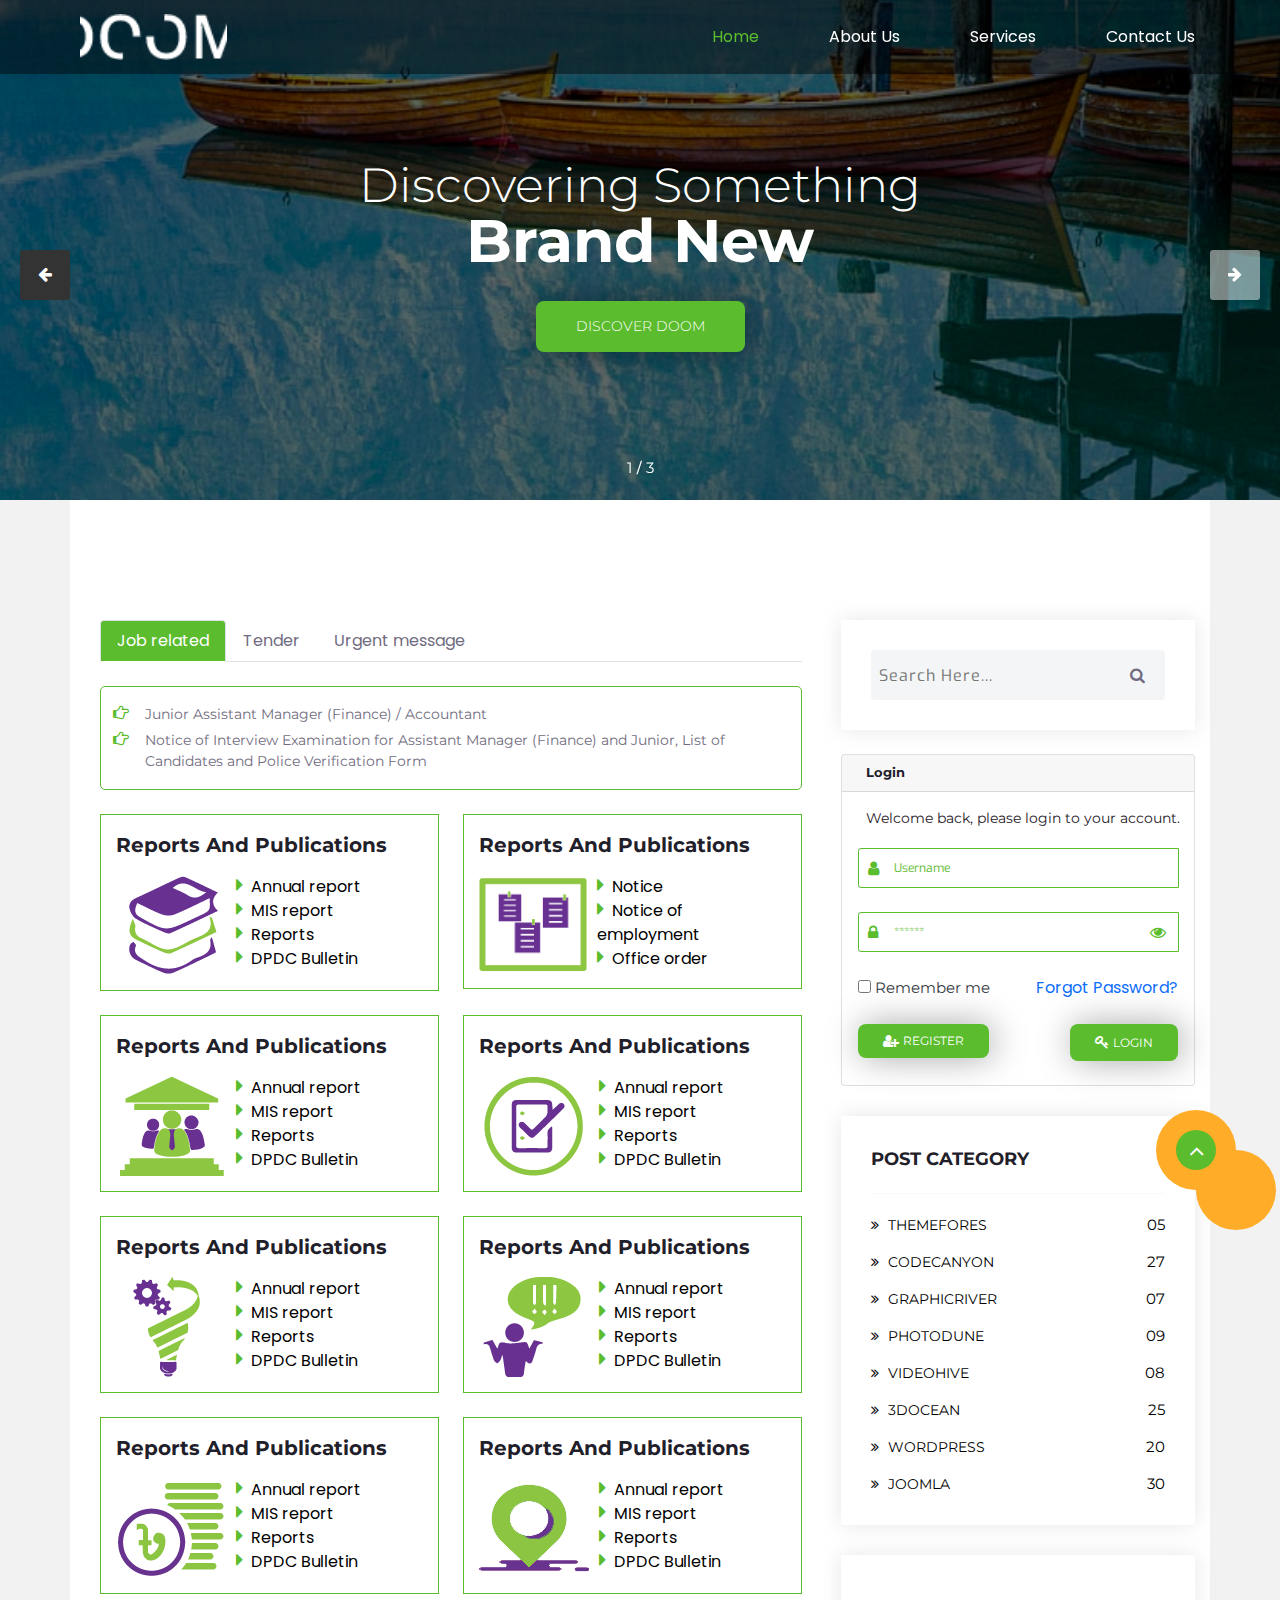
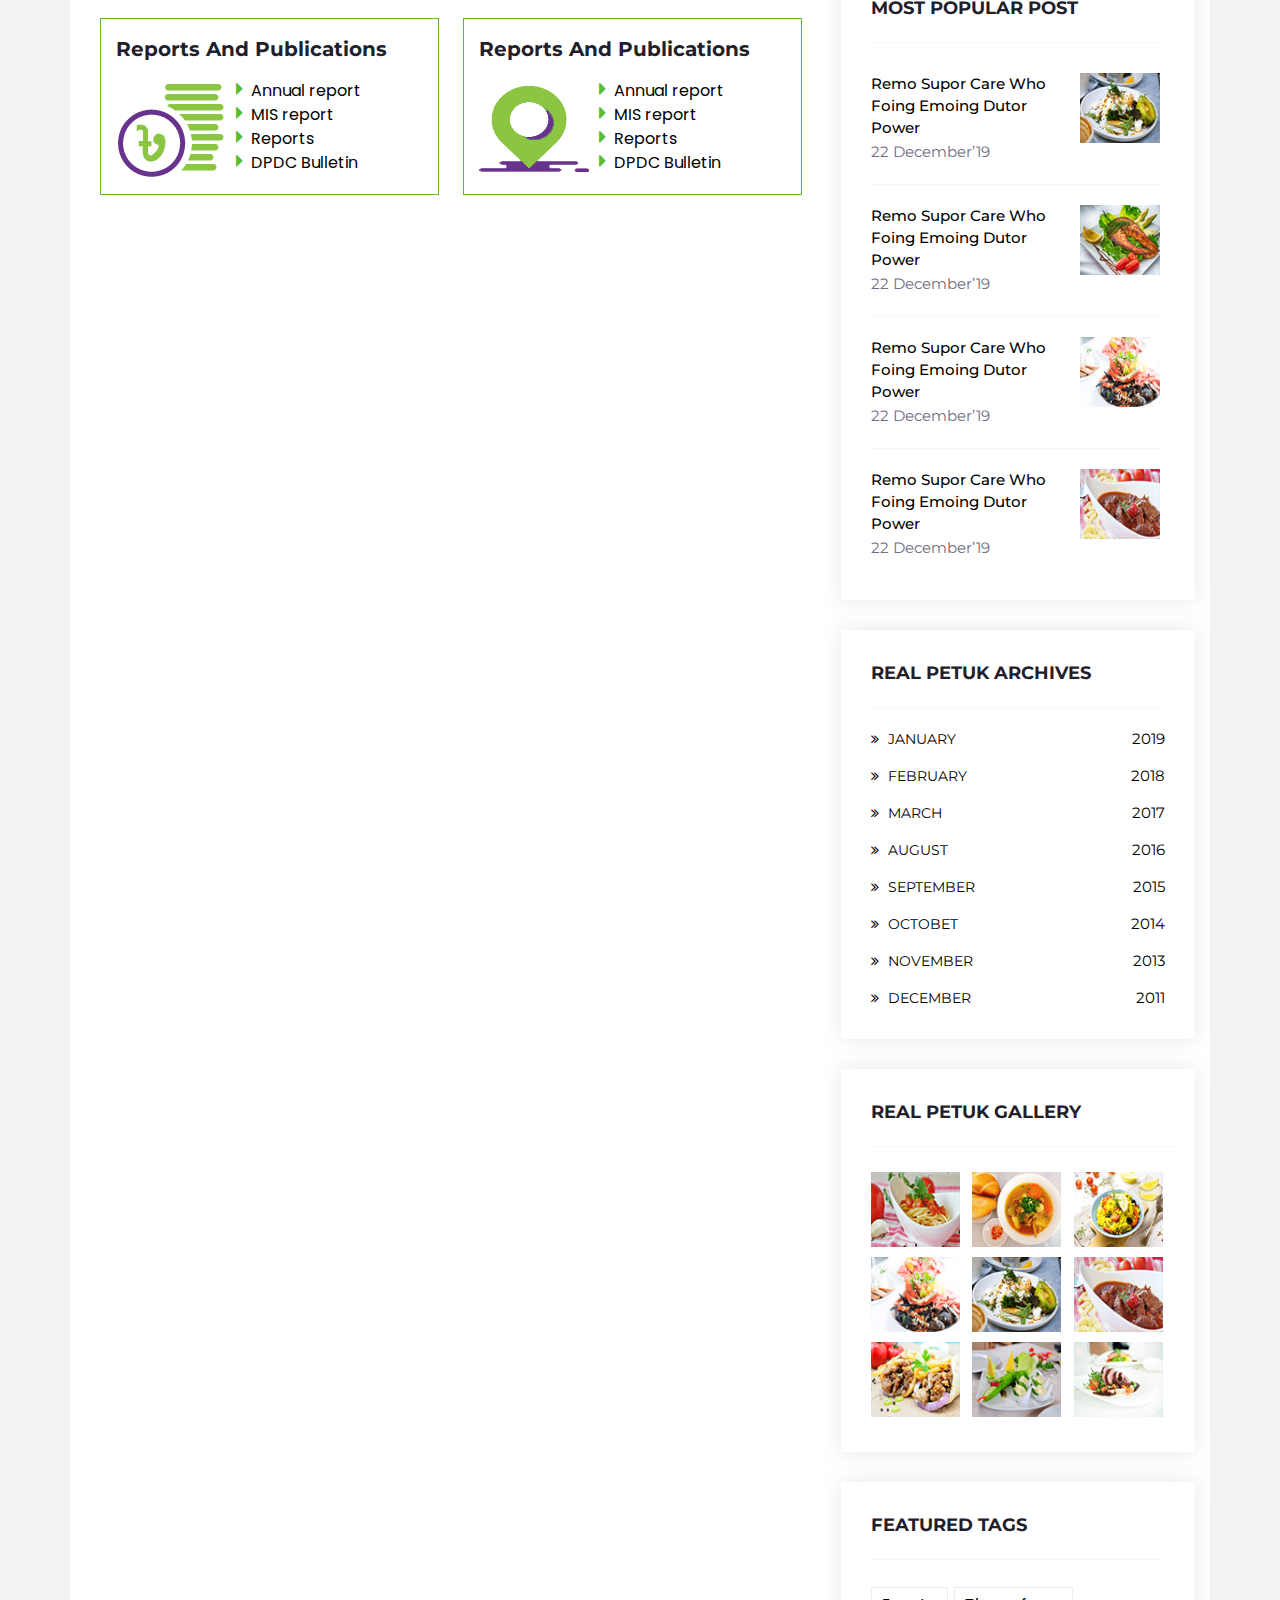
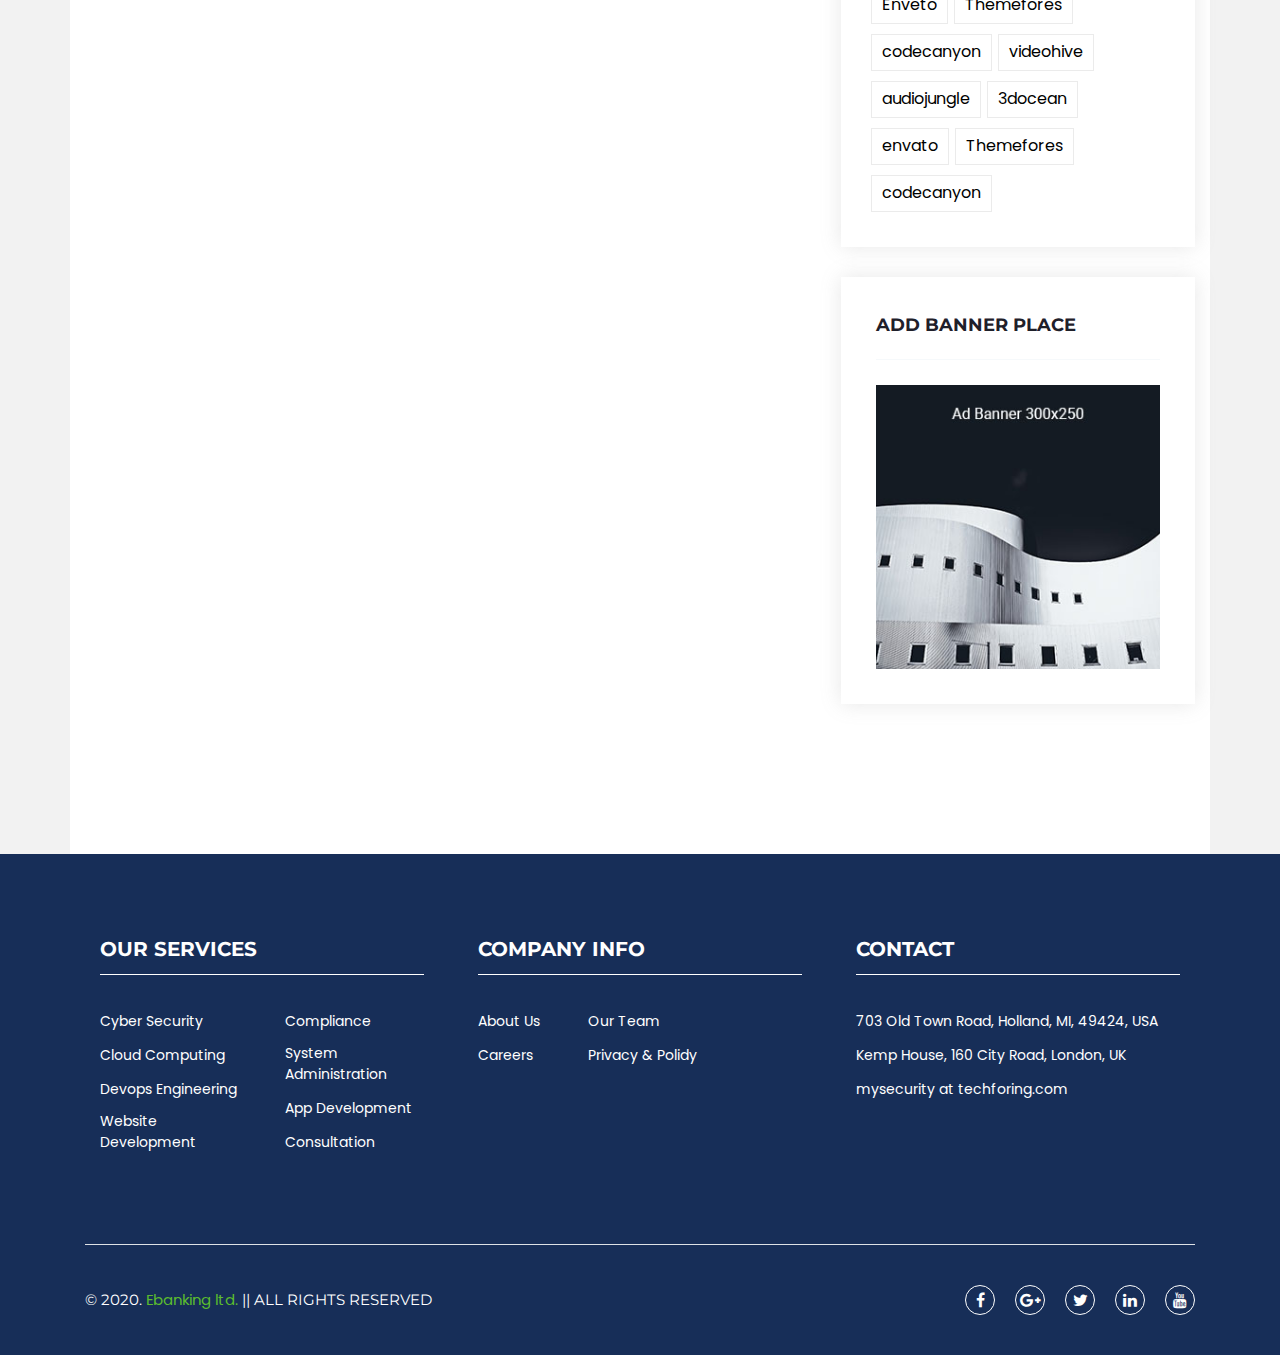
==== commit ab8a4c8b: "some style change" ====
--- a/index.html
+++ b/index.html
@@ -53,9 +53,6 @@
                                 <li>
                                     <a href="contact.html" class="ploor-link">Contact Us</a>
                                 </li>
-                                <li>
-                                    <a href="login.html" class="btn">Login</a>
-                                </li>
                             </ul>
                         </div>
                         <div class="mobile-bar">
@@ -959,6 +956,50 @@
                             </form>
                             <div class="search-icon">
                                 <i class="fa fa-search"></i>
+                            </div>
+                        </div>
+                        <div class="card mb-0 mt-4 pb-4">
+                            <div class="card-header pl-4">
+                                <div class="card-title mb-0">
+                                    <h4 class="m-0 text-bold-600" style="font-size: smaller;">Login</h4>
+                                </div>
+                            </div>
+                            <p class="px-2 pl-4 mt-3 small">Welcome back, please login to your account.</p>
+                            <div class="card-content">
+                                <div class="card-body pt-1">
+                                    <form>
+                                        <fieldset class="form-label-group input-group position-relative mb-4">
+                                            <input type="text" class="form-control" id="user-name" placeholder="Username" required>
+                                            <div class="form-control-position">
+                                                <i class="fa fa-user"></i>
+                                            </div>
+                                            <label for="user-name">Username</label>
+                                        </fieldset>
+                                        <fieldset class="form-label-group input-group position-relative mb-4">
+                                            <input type="password" class="form-control" id="password" placeholder="******" required>
+                                            <div class="form-control-position">
+                                                <i class="fa fa-lock"></i>
+                                                <i toggle="#password" class="view_pass fa fa-fw fa-eye toggle-password field-icon"></i>
+                                            </div>
+                                            <label for="user-password">Password</label>
+                                        </fieldset>
+                                        <div class="input-group d-flex justify-content-between align-items-center mb-4">
+                                            <div class="text-left">
+                                                <fieldset class="checkbox">
+                                                    <div class="vs-checkbox-con vs-checkbox-primary">
+                                                        <input type="checkbox">
+                                                        <span class="vs-checkbox">
+                                                        </span>
+                                                        <span class="text-dark">Remember me</span>
+                                                    </div>
+                                                </fieldset>
+                                            </div>
+                                            <div class="text-right"><a href="forgot-face.html" class="card-link text-primary">Forgot Password?</a></div>
+                                        </div>
+                                        <a href="#sign-up" class="btn btn-primary float-left"><i class="fa fa-user-plus mr-1"></i> <span>Register</span></a>
+                                        <button type="submit" class="btn btn-info float-right"><i class="fa fa-key mr-1"></i><span>Login</span></button>
+                                    </form>
+                                </div>
                             </div>
                         </div>
                         <section class="categories-area">
--- a/assets/css/plane.css
+++ b/assets/css/plane.css
@@ -456,10 +456,8 @@
             right: auto;
             left: 0;
             width: 100%; }
-        header .header-bg .header-item .header-menu .main-menu ul.menu-list li:last-child a:hover {
-          color: #fff; }
-        header .header-bg .header-item .header-menu .main-menu ul.menu-list li:last-child a::after {
-          content: none; }
+        header .header-bg .header-item .header-menu .main-menu ul.menu-list li:last-child a {
+          padding-right: 0; }
         header .header-bg .header-item .header-menu .main-menu ul.menu-list li::before {
           top: 50%;
           left: -10%;
@@ -751,6 +749,9 @@
           @media (min-width: 1200px) {
             .feature-area .section-wrapper .tab-content .tab-pane .feature-item .feature-content .content-thumb {
               padding-bottom: 0; } }
+          @media (max-width: 425px) {
+            .feature-area .section-wrapper .tab-content .tab-pane .feature-item .feature-content .content-thumb {
+              text-align: center; } }
         .feature-area .section-wrapper .tab-content .tab-pane .feature-item .feature-content ul.content-list {
           margin: 0;
           padding-left: 0;
@@ -1474,36 +1475,6 @@
 .bg-authentication {
   background-color: #EFF2F7; }
 
-.back-menu h6 i {
-  -webkit-animation: bounce-down 1.9s infinite;
-  animation: bounce-down 1.9s infinite; }
-
-@-webkit-keyframes bounce-down {
-  0% {
-    opacity: 0;
-    -webkit-transform: translateX(20px);
-    transform: translateX(20px); }
-  50% {
-    opacity: 1;
-    -webkit-transform: translateX(0);
-    transform: translateX(0); }
-  100% {
-    opacity: 0;
-    -webkit-transform: translateX(5px);
-    transform: translateX(5px); } }
-@keyframes bounce-down {
-  0% {
-    opacity: 0;
-    -webkit-transform: translateX(20px);
-    transform: translateX(20px); }
-  50% {
-    opacity: 1;
-    -webkit-transform: translateX(0);
-    transform: translateX(0); }
-  100% {
-    opacity: 0;
-    -webkit-transform: translateX(5px);
-    transform: translateX(5px); } }
 .scrollToTop {
   position: fixed;
   bottom: -30%;
